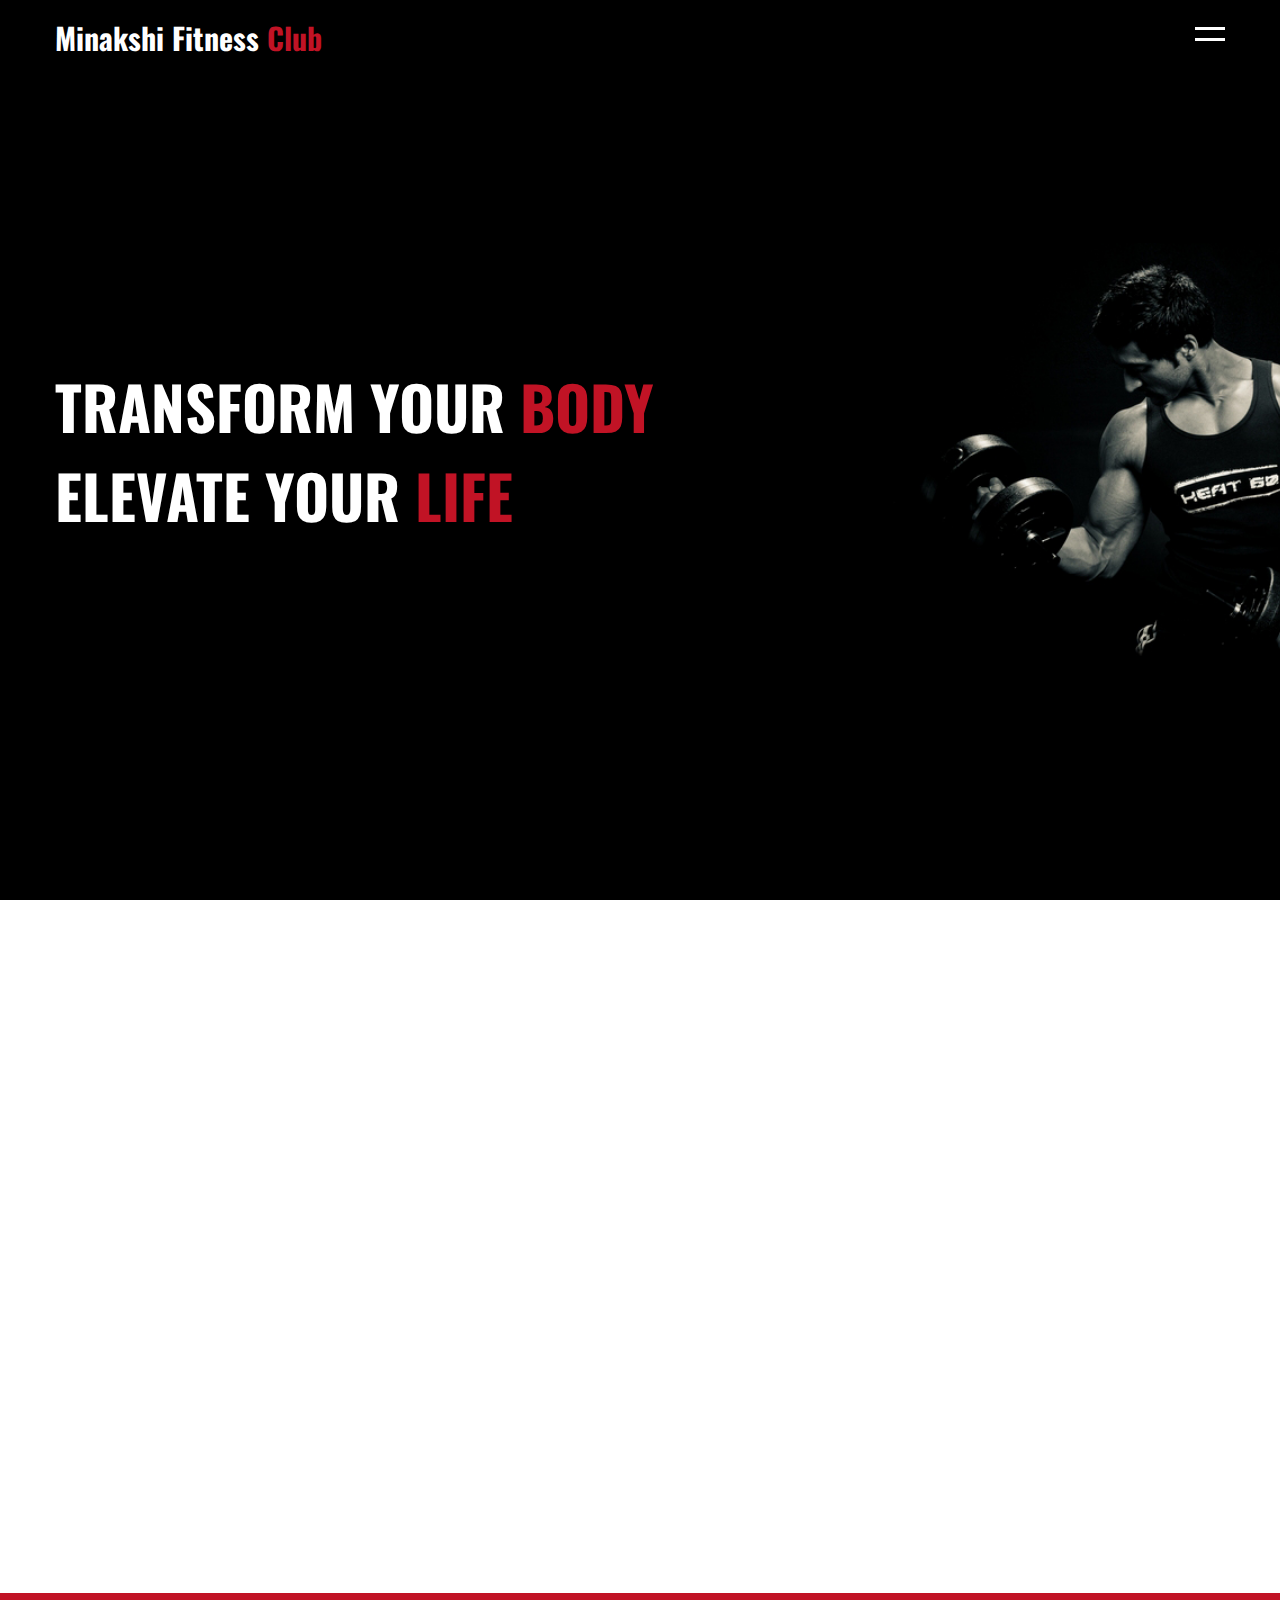
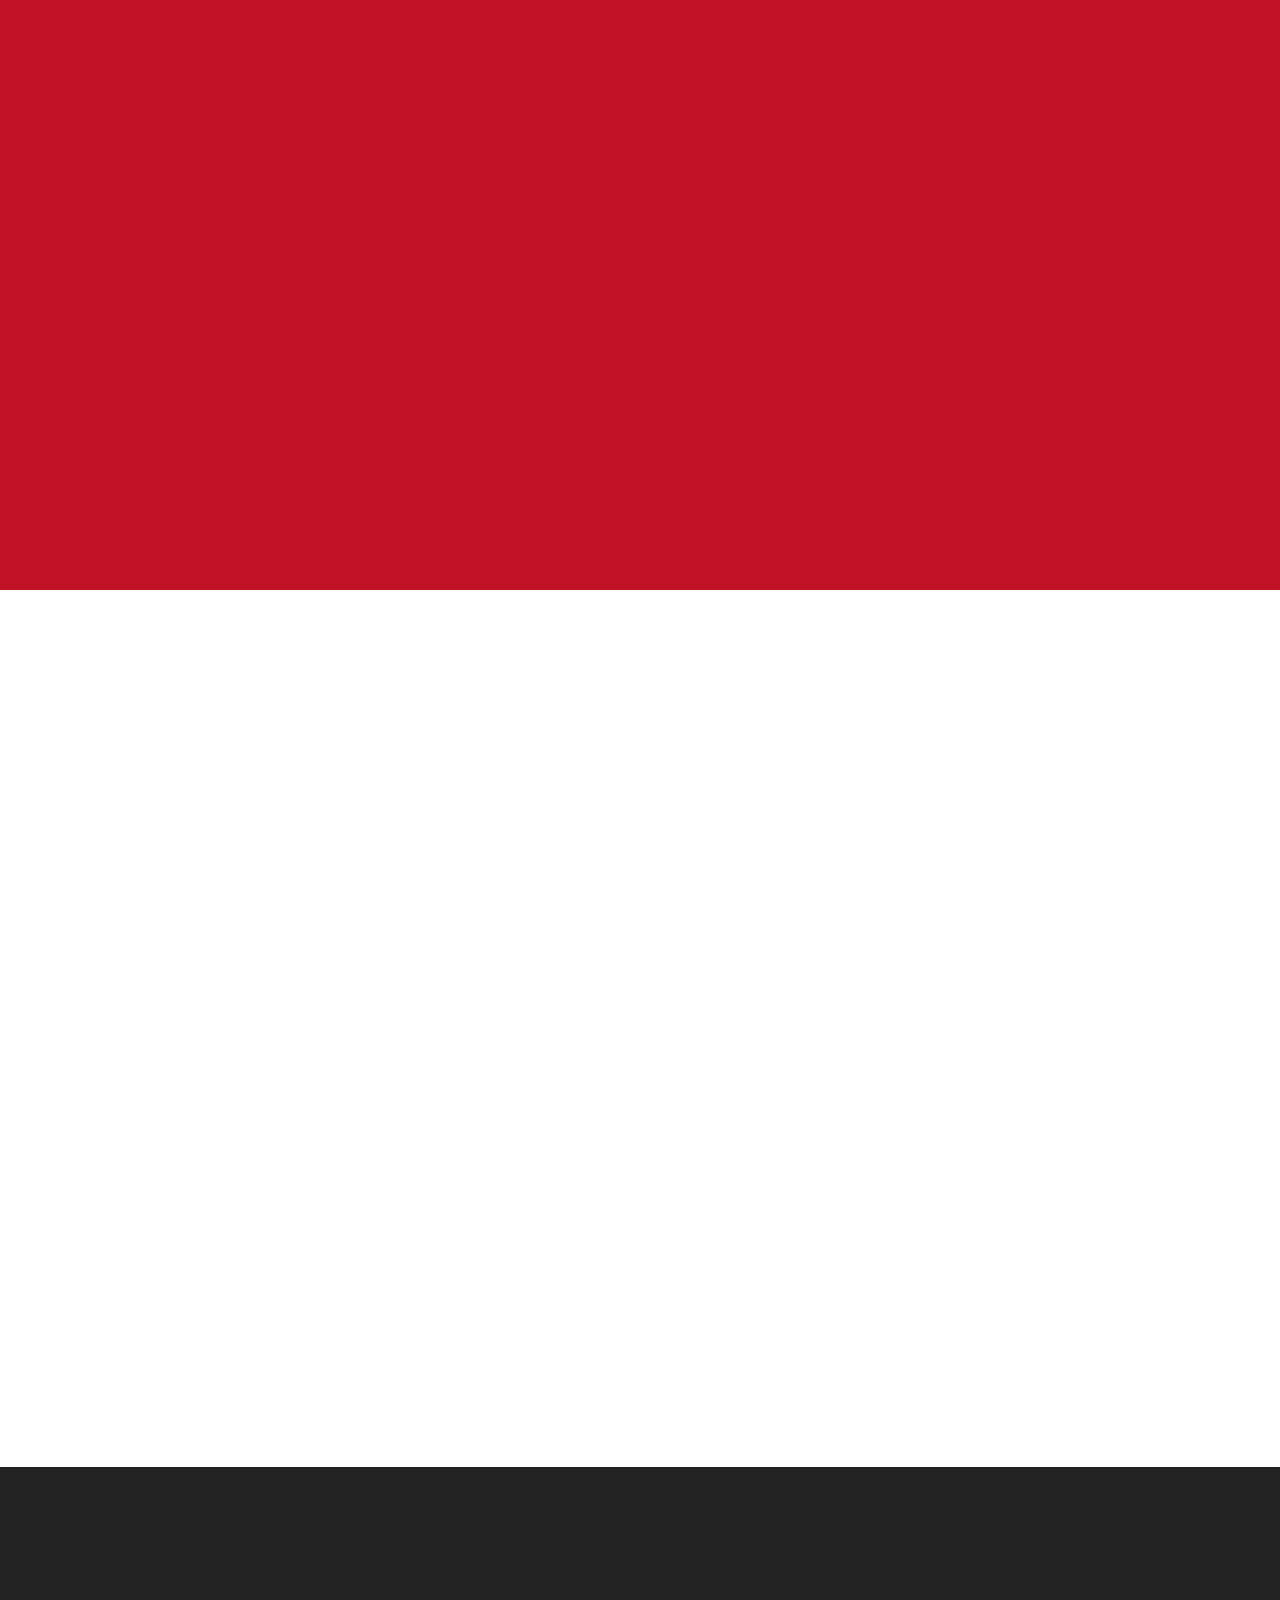
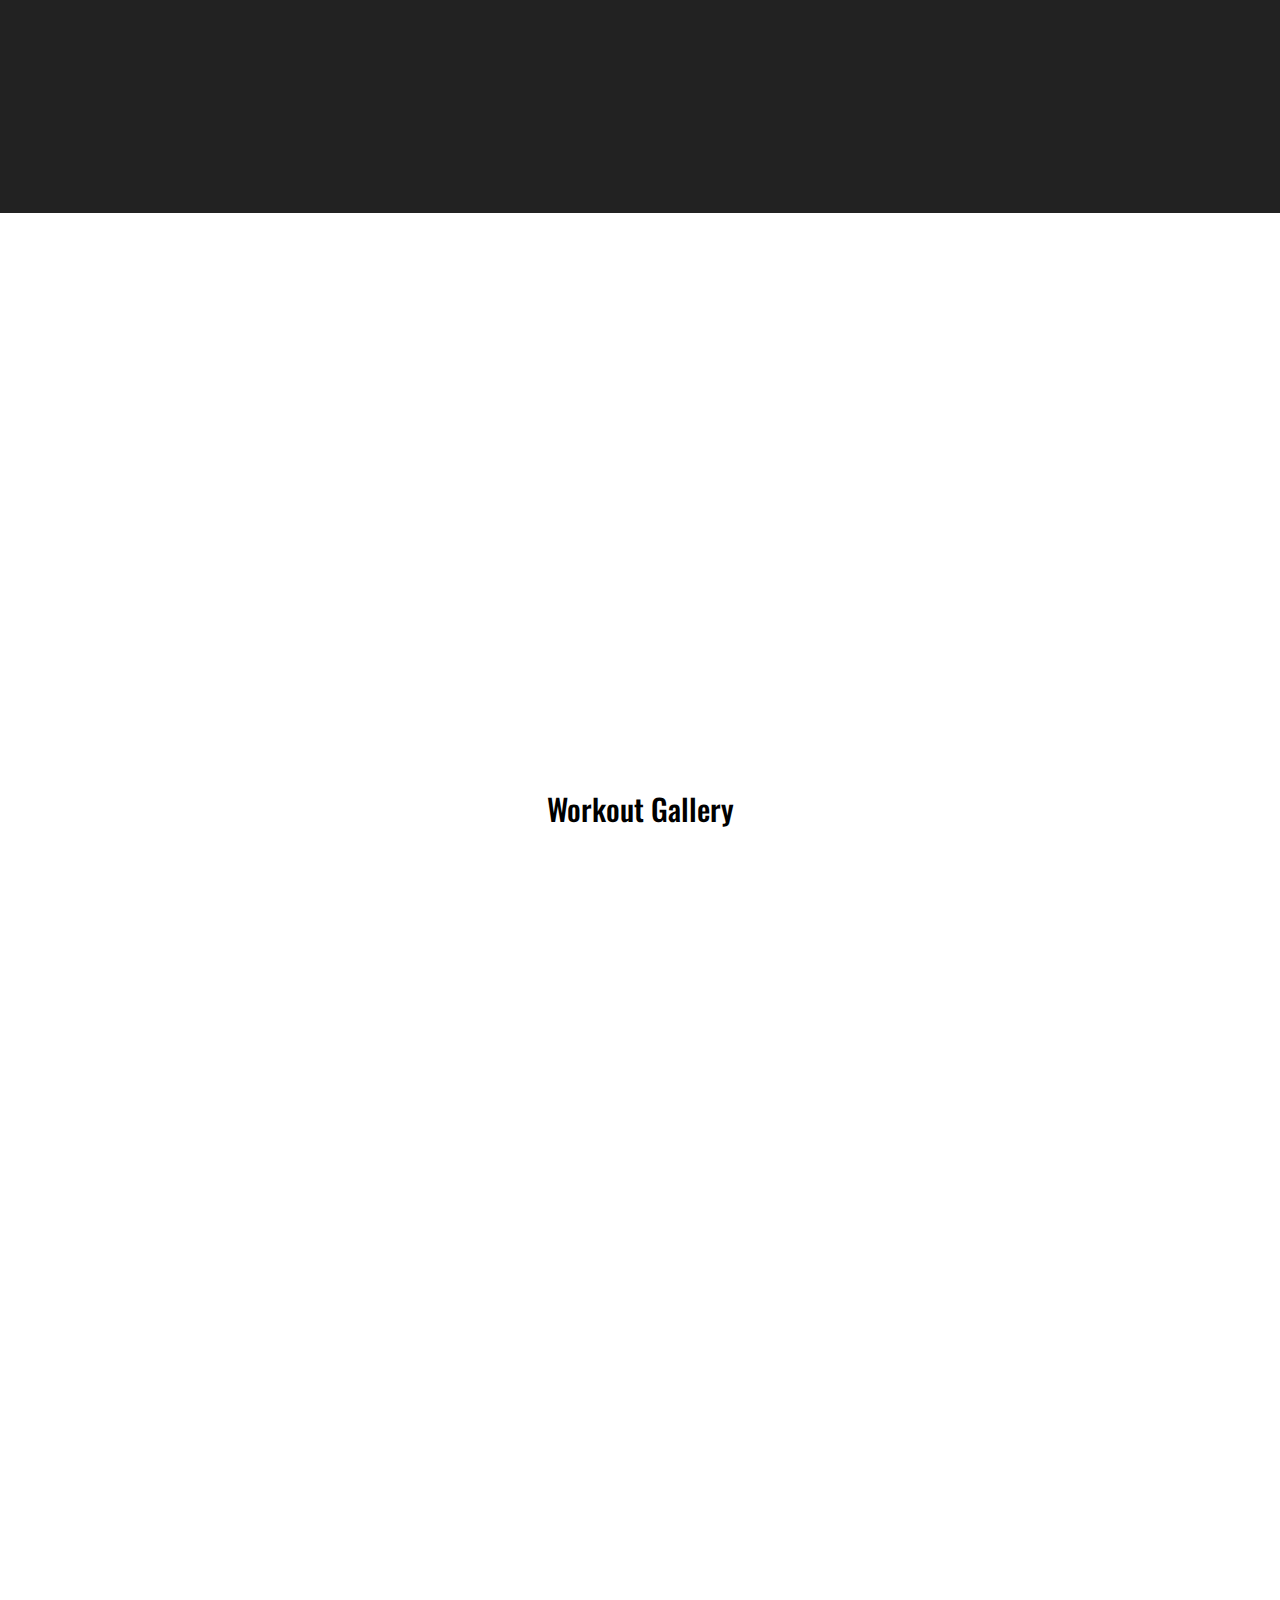
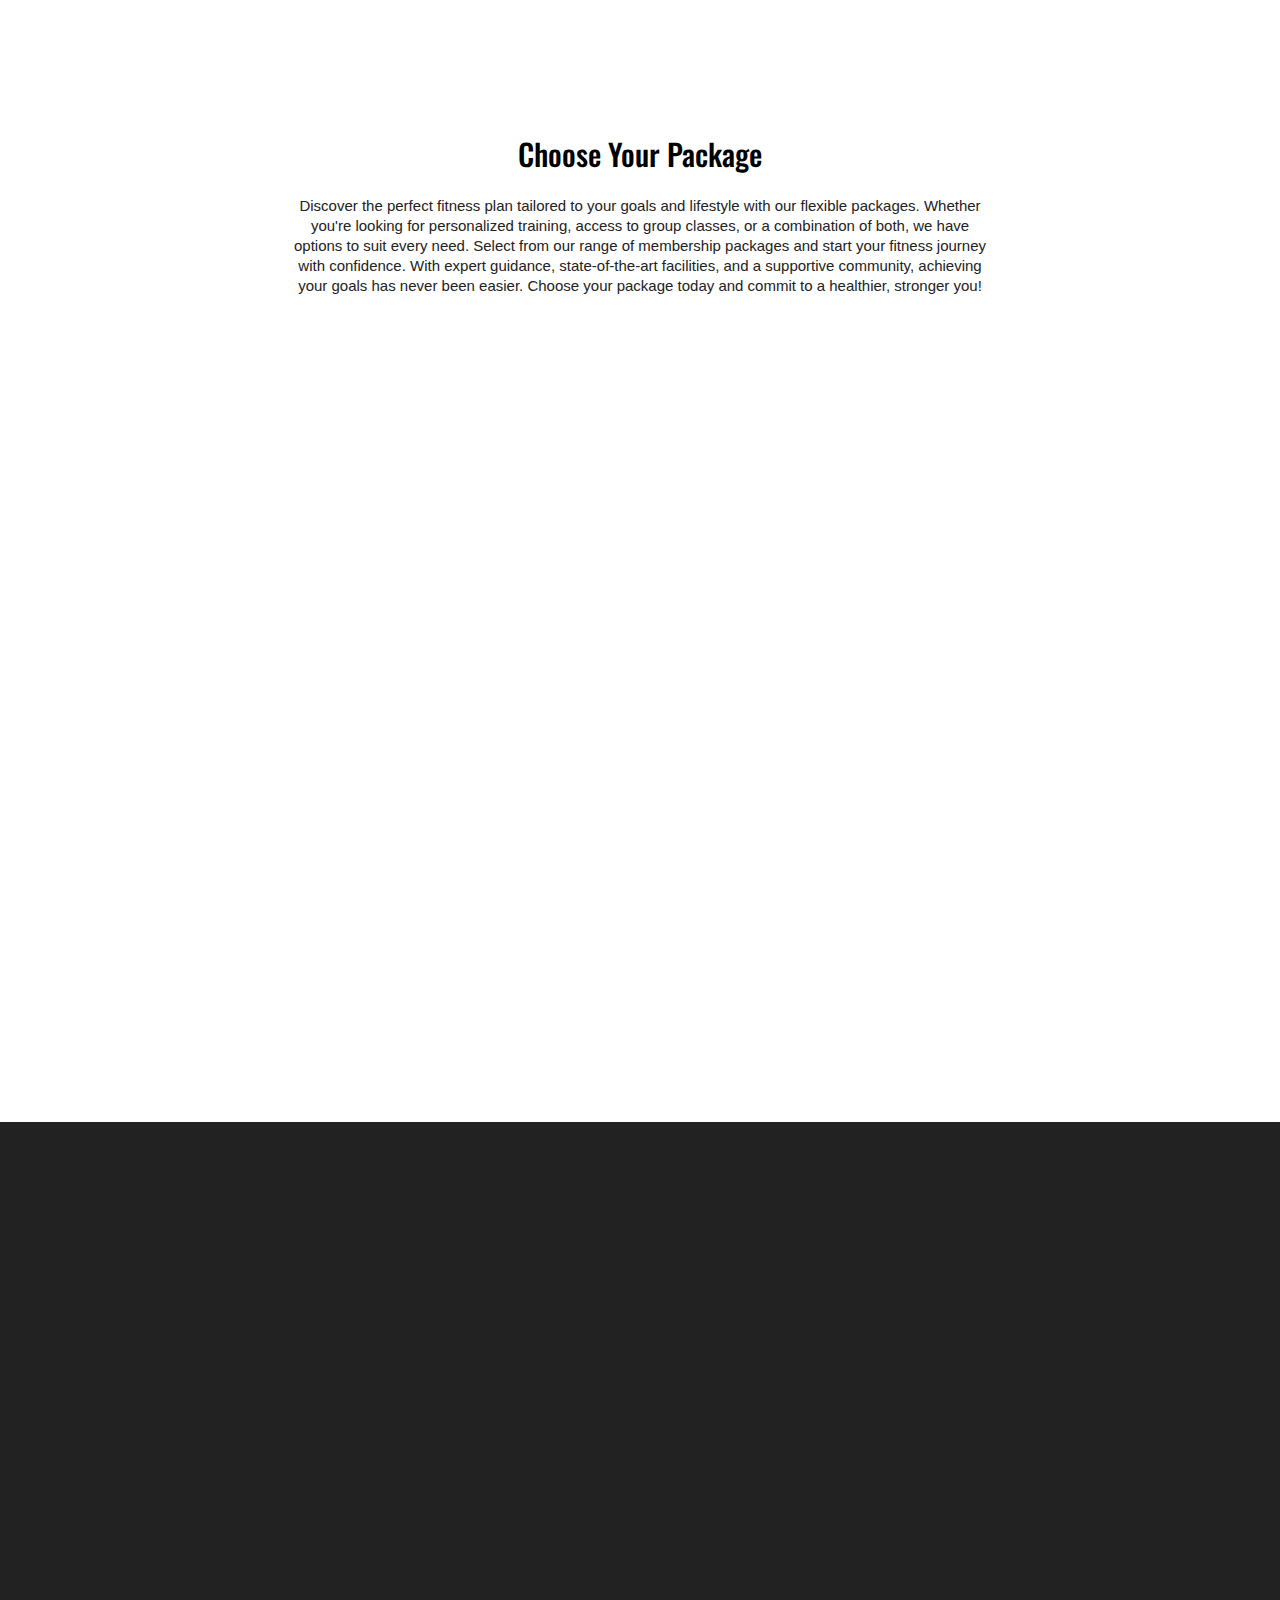
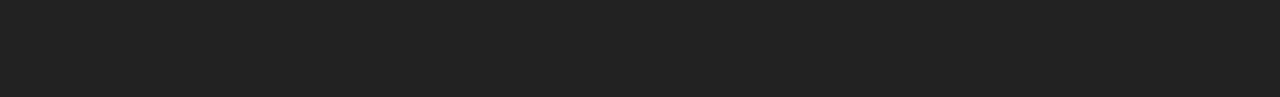
==== index.html @ 17779ed9 "index.html" ====
<!DOCTYPE html>
<html>
<head>
	<title>Minakshi Fitness Club</title>
	<meta name="viewport" content="width=device-width, initial-scale=1">
	<link rel="stylesheet" type="text/css" href="css/style.css">
  	<style>
    	.wow:first-child {
    	  visibility: hidden;
    	}
  	</style>
  
</head>
<body>
 
 <header>
 	 <div class="container">
 	 	<div class="logo">
 	 		 <a href="">Minakshi Fitness <span>Club</span></a>
 	 	</div>
 	 	<a href="javascript:void(0)" class="ham-burger">
 	       <span></span>	
 	       <span></span>
 	 	</a>
 	 	<div class="nav">
 	 		<ul>
 	 			<li><a href="#home">Home</a></li>
 	 			<li><a href="#about">About</a></li>
 	 			<li><a href="#service">Services</a></li>
 	 			<li><a href="#classes">Classes</a></li>
 	 			<li><a href="#schedule">Schedule</a></li>
 	 			<li><a href="#price">Price</a></li>
 	 			<li><a href="#contact">Contact</a></li>
 	 		</ul>
 	 	</div>
 	 </div>
 </header>

  <section class="home wow flash" id="home">
  	 <div class="container">
  	 	  <h1 class="wow slideInLeft" data-wow-delay="1s">Transform Your<span> Body</span></h1>
  	 	  <h1 class="wow slideInRight" data-wow-delay="1s">Elevate Your <span>Life</span></h1>
  	 </div>

  </section>

  <section class="about" id="about">
  	  <div class="container">
  	  	  <div class="content">
  	  	  	   <div class="box wow bounceInUp">
  	  	  	   	   <div class="inner">
  	  	  	   	   	   <div class="img">
  	  	  	   	   	   	  <img src="images/about1.jpg" alt="about" />
  	  	  	   	   	   </div>
                       <div class="text">
                       	   <h4>Free Consultation</h4>
                       	   <p>Kickstart your fitness journey with a free consultation! Our experts are here to help you create a personalized plan to achieve your goals. Book now and take the first step towards a healthier you!</p>
                       </div>
  	  	  	   	   </div>
  	  	  	   </div>
  	  	  	   	<div class="box wow bounceInUp" data-wow-delay="0.2s">
  	  	  	   	   <div class="inner">
  	  	  	   	   	   <div class="img">
  	  	  	   	   	   	  <img src="images/about2.jpg" alt="about" />
  	  	  	   	   	   </div>
                       <div class="text">
                       	   <h4>Best Training</h4>
                       	   <p>Kickstart your fitness journey with a free consultation! Our experts are here to help you create a personalized plan to achieve your goals. Book now and take the first step towards a healthier you!</p>
                       </div>
  	  	  	   	   </div>
  	  	  	   </div>
  	  	  	   <div class="box wow bounceInUp" data-wow-delay="0.4s">
  	  	  	   	   <div class="inner">
  	  	  	   	   	   <div class="img">
  	  	  	   	   	   	  <img src="images/about3.jpg" alt="about" />
  	  	  	   	   	   </div>
                       <div class="text">
                       	   <h4>Build Perfect Body</h4>
                       	   <p>Achieve your dream physique with our expert guidance! Customized workouts and nutrition plans designed to sculpt and tone your body. Start your transformation now and build the perfect body!</p>
                       </div>
  	  	  	   	   </div>
  	  	  	   </div>
  	  	  </div>
  	  </div>
  </section>

 <section class="service" id="service">
 	<div class="container">
 		 <div class="content">
 		 	  <div class="text box wow slideInLeft">
                  <h2>Services</h2>
                  <p>At Minakshi Fitness Club, we offer a range of top-notch fitness services to help you reach your goals. Our certified personal trainers provide customized workout plans, while our dynamic group fitness classes cater to all levels, from HIIT to Cardio. We also offer specialized programs for weight loss, muscle building, and sports conditioning, ensuring you get the targeted support you need</p>
                  <p>In addition to our fitness offerings, we provide personalized nutrition coaching and Competition Training like Powerlifting and Bodybuilding. With state-of-the-art equipment and a supportive community, Minakshi Fitness Club is dedicated to helping you achieve lasting results and maintain a healthy lifestyle. Join us today and transform your fitness journey!</p>
                  <a href="#contact" class="btn">Start Now</a>
 		 	  </div>
 		 	  <div class="accordian box wow slideInRight">
 		 	  	    <div class="accordian-container active">
 		 	  	    	<div class="head">
 		 	  	    		<h4>Cardiovascular Equipment</h4>
 		 	  	    		<span class="fa fa-angle-down"></span>
 		 	  	    	</div>
 		 	  	    	<div class="body">
							<p>Our gym features top-of-the-line cardiovascular equipment to elevate your cardio workouts. Choose from a variety of machines, including treadmills, ellipticals, stationary bikes, and rowing machines, all equipped with the latest technology for an effective and engaging exercise experience. Whether you're looking to burn calories, improve endurance, or boost heart health, our cardio equipment is designed to help you achieve your fitness goals.</p>
 		 	  	    	</div>
 		 	  	    </div>
 		 	  	    <div class="accordian-container">
 		 	  	    	<div class="head">
 		 	  	    		<h4>Strength Training Equipment</h4>
 		 	  	    		<span class="fa fa-angle-up"></span>
 		 	  	    	</div>
 		 	  	    	<div class="body">
							<p>Our gym is equipped with a wide range of strength training equipment to help you build muscle, increase strength, and improve overall fitness. We offer free weights, including dumbbells and barbells, as well as resistance machines and cable systems. Whether you're targeting specific muscle groups or looking for a full-body workout, our high-quality equipment supports all your strength training needs.</p>
 		 	  	    	</div>
 		 	  	    </div>
 		 	  	    <div class="accordian-container">
 		 	  	    	<div class="head">
 		 	  	    		<h4>Personal Training</h4>
 		 	  	    		<span class="fa fa-angle-up"></span>
 		 	  	    	</div>
 		 	  	    	<div class="body">
							<p>Experience personalized fitness with our expert personal trainers. Each session is tailored to your unique goals, whether it's weight loss, muscle gain, or overall wellness. Our trainers provide professional guidance, motivation, and support, ensuring you get the most out of every workout. Achieve your fitness aspirations with a plan designed just for you.</p>
 		 	  	    	</div>
 		 	  	    </div>
 		 	  	    <div class="accordian-container">
 		 	  	    	<div class="head">
 		 	  	    		<h4>Other Services</h4>
 		 	  	    		<span class="fa fa-angle-up"></span>
 		 	  	    	</div>
 		 	  	    	<div class="body">
							<p>In addition to our core offerings, Minakshi Fitness Club provides a range of supplementary services to enhance your fitness journey. From nutrition coaching and wellness workshops to massage therapy and chiropractic care, we offer comprehensive support for your overall well-being. Our goal is to empower you with the tools and resources you need to thrive both inside and outside the gym.</p>
 		 	  	    	</div>
 		 	  	    </div>
 		 	  </div>
 		 </div>
 	</div>
 </section>

<section class="classes" id="classes">
	<div class="container">
		 <div class="content">
		 	  <div class="box img wow slideInLeft">
		 	  	 <img src="images/class2.png" alt="classes" />
		 	  </div>
		 	  <div class="box text wow slideInRight">
		 	  	 <h2>Our Classes</h2>
		 	  	 <p>Join our energizing fitness classes designed to help you reach your goals and have fun doing it! From high-intensity interval training (HIIT) to strength and conditioning, our diverse range of classes caters to all fitness levels and interests. Led by experienced instructors, our classes offer a motivating atmosphere where you can challenge yourself and progress towards your fitness aspirations.</p>
		 	  	<div class="class-items">
		 	  	 <div class="item wow bounceInUp">
                     <div class="item-img">
                     	 <img src="images/class1.jpg" alt="classes" />
                     	 <div class="price">
							₹500
                     	 </div>
                     </div>
                     <div class="item-text">
						<h4>Strength Training</h4>
						<p>Build strength and transform your body with our expert-led strength training classes. Get ready to lift, tone, and sculpt with personalized guidance from our certified trainers.</p>
                     </div>
		 	  	 </div>
		 	  	 <div class="item wow bounceInUp">
                     <div class="item-text">
						<h4>Cardio Sessions</h4>
						<p>Elevate your heart rate and boost your endurance with our dynamic cardio sessions led by knowledgeable instructors</p>
                     </div>
                     <div class="item-img">
                     	 <img src="images/class1.jpg" alt="classes" />
                     	 <div class="price">
							₹500
                     	 </div>
                     </div>
		 	  	 </div>
		 	  	</div>
		 	  </div>
		 </div>
	</div>
</section>

 <section class="start-today">
 	<div class="container">
 		 <div class="content">
 		 	  <div class="box text wow slideInLeft">
 		 	  	 <h2>Start Your Training Today</h2>
 		 	  	 <p>Embark on your fitness journey today and take the first step towards a healthier, stronger you! With personalized training plans, expert guidance, and state-of-the-art equipment, there's no better time to start than now. Join us and unlock your full potential!</p>
 		 	  	 <a href="#contact" class="btn">Start Now</a>
 		 	  </div>
 		 	  <div class="box img wow slideInRight">
 		 	  	 <img src="images/gallery4.jpg" alt="start today" />
 		 	  </div>

 		 </div>
 	</div>
 </section>

  <section class="schedule" id="schedule">
  	 <div class="container">
  	 	  <div class="content">
  	 	  	   <div class="box text wow slideInLeft">
					<h2>Community Classes Schedule</h2>
					<p>Join us for invigorating workouts throughout the week!</p>

		 			<p>Cardio Sessions:</p>
		 			<p>Tuesdays and Fridays at 7:00 am - Elevate your heart rate and boost your endurance with our dynamic cardio sessions.
						
		 			<br><br>Strength Training Sessions:
		 			<br>Mondays, Wednesdays, Thursdays, and Saturdays at 7:00 am - Build strength and transform your body with our expert-led strength training classes.
		 
		 			<br><br>Set your alarm and start your mornings strong with our energizing classes!

					<br><br>And Get your free PDF by clicking Here!!
					<button class="button-33" role="button"><a href="https://drive.google.com/file/d/1liTFRqj-sHRqVCz6_MBk8CxelbLGFW8u">PDF</a></button>
					</p>
  	 	  	   </div>
  	 	  	   <div class="box timing wow slideInRight">
				<table class="table">
					 <tbody>
						 <tr>
							 <td class="day">Monday</td>
							 <td><strong>7:00 AM</strong></td>
							 <td>Chest & <br/> Back</td>
							 <td><a href="https://youtu.be/9zZB3cJnPyQ?si=WMSjp5YHrqHn36RD&t=28">Start Now</a></td>
						 </tr>
						 <tr>
							 <td class="day">Tuesday</td>
							 <td><strong>7:00 AM</strong></td>
							 <td>ABS <br/> Cardio</td>
							 <td><a href="https://youtu.be/aFtdWn_ZC-Y?si=J8IoS00PLa8CwI8N&t=30">Start Now</a></td>
						 </tr>
						 <tr>
							 <td class="day">Wednesday</td>
							 <td><strong>7:00 AM</strong></td>
							 <td>Biceps & <br/> Triceps</td>
							 <td><a href="https://youtu.be/xgStSYkW5Z8?si=MtfipI4Dk1dBMpqo&t=28">Start Now</a></td>
						 </tr>
						 <tr>
							 <td class="day">Thursday</td>
							 <td><strong>7:00 AM</strong></td>
							 <td>Shoulders &  <br/> Traps</td>
							 <td><a href="https://youtu.be/4WIPOdjO9-4?si=GkOg1VT64GzQS2q4">Start Now</a></td>
						 </tr>
						 <tr>
							 <td class="day">Friday</td>
							 <td><strong>7:00 AM</strong></td>
							 <td>ABS <br/> Cardio </td>
							 <td><a href="https://youtu.be/aFtdWn_ZC-Y?si=J8IoS00PLa8CwI8N&t=30">Start Now</a></td>
						 </tr>
						 <tr>
							 <td class="day">Saturday</td>
							 <td><strong>7:00 AM</strong></td>
							 <td>Legs [Quads,Hams & <br/> Calves] </td>
							 <td><a href="https://youtu.be/QuWdLXwMTio?si=Khl2fno72t2w67LJ&t=28">Start Now</a></td>
						 </tr>
					 </tbody>
				</table>
				 </div>
		  </div>
	</div>
</section>

  <section class="gallery" id="gallery">
  	 <h2>Workout Gallery</h2>
  	<div class="content">
  		 <div class="box wow slideInLeft">
  		 	 <img src="images/gallery1.jpg" alt="gallery" />
  		 </div>
  		 <div class="box wow slideInRight">
  		 	 <img src="images/gallery2.jpg" alt="gallery" />
  		 </div>
  		 <div class="box wow slideInLeft">
  		 	 <img src="images/gallery3.jpg" alt="gallery" />
  		 </div>
  		 <div class="box wow slideInRight">
  		 	 <img src="images/gallery4.jpg" alt="gallery" />
  		 </div>
  	</div>
  </section>

 <section class="price-package" id="price">
	<div class="container">
		  <h2>Choose Your Package</h2>
		  <p class="title-p">Discover the perfect fitness plan tailored to your goals and lifestyle with our flexible packages. Whether you're looking for personalized training, access to group classes, or a combination of both, we have options to suit every need. Select from our range of membership packages and start your fitness journey with confidence. With expert guidance, state-of-the-art facilities, and a supportive community, achieving your goals has never been easier. Choose your package today and commit to a healthier, stronger you!</p>
		  <div class="content">
				<div class="box wow bounceInUp">
					  <div class="inner">
							 <div class="price-tag">
								 ₹700/Month
							 </div>
							 <div class="img">
								  <img src="images/price1.jpg" alt="price" />
							 </div>
							 <div class="text">
								   <h3>Gym Access</h3>
								   <p>Get Free WiFi✅</p>
								   <p>Month to Month✅</p>
								   <p>No Time Restrictions✅</p>
								   <p>Gym and Cardio✅</p>
					   			   <p>Workout and Diet Planner❌</p>
								   <p>Service Locker Rooms❌</p>
								   <p>Selective Single Training❌</p>
								   <a href="#contact" class="btn">Join Now</a>
							 </div>
					  </div>
				</div>
				<div class="box wow bounceInUp" data-wow-delay="0.2s">
					  <div class="inner">
							 <div class="price-tag">
					 			₹1500/Month
							 </div>
							 <div class="img">
								  <img src="images/price2.jpeg" alt="price" />
							 </div>
							 <div class="text">
								   <h3>Personal Training [PT]</h3>
								   <p>Get Free WiFi✅</p>
								   <p>Month to Month✅</p>
								   <p>No Time Restrictions✅</p>
								   <p>Gym and Cardio✅</p>
					   			   <p>Workout and Diet Planner✅</p>
								   <p>Service Locker Rooms✅</p>
					   			   <p>Selective Single Training❌</p>
								   <a href="#contact" class="btn">Join Now</a>
							 </div>
					  </div>
				</div>
				<div class="box wow bounceInUp" data-wow-delay="0.4s">
					  <div class="inner">
							 <div class="price-tag">
					 			₹3000/Month
							 </div>
							 <div class="img">
								  <img src="images/price3.jpg" alt="price" />
							 </div>
							 <div class="text">
								   <h3>Competition Training</h3>
								   <p>Get Free WiFi✅</p>
								   <p>Month to Month✅</p>
								   <p>No Time Restrictions✅</p>
								   <p>Gym and Cardio✅</p>
					   			   <p>Workout and Diet Planner✅</p>
								   <p>Service Locker Rooms✅</p>
					   			   <p>Selective Single Training✅</p>
								   <a href="#contact" class="btn">Join Now</a>
							 </div>
					  </div>
				</div>
		  </div>
	</div>
</section>

<section class="contact" id="contact">
  <div class="container">
	 <div class="content">
		 <div class="box form wow slideInLeft">
			<form action="https://formspree.io/f/mpzvnvjo" method="POST">
			   <input type="text" name = "Name : "placeholder="Enter Name">
			   <input type="tel" id="phone" placeholder="Phone Number" required pattern="[0-9]{10}" name="Phone No :"/>
			   <input type="text" list="browsers" name="Program :" id="browser" placeholder="Program">
					<datalist id="browsers" style="font-size:20pt;">
					<option value="Gym Access">
					<option value="Personal Training [PT]">
					<option value="Competition Training">
					<option value="Strength Training">
					<option value="Cardio Sessions"></option>
					</datalist>
			   <textarea placeholder="Enter Message" name = "Message : "></textarea>
			   <button type="submit">Send Message</button>
			</form>
		 </div>
		 <div class="box text wow slideInRight">
			  <h2>Get Connected with Gym</h2>
			   <p class="title-p">Come and Experiance the Best and Gym Experiance ever</p>
			   <div class="info">
				   <ul>
					   <li><span class="fa fa-map-marker"></span> Orai ,Road Near Naher Bypass, Rath </li>
					   <li><span class="fa fa-phone"></span> +91 6306019048</li>
					   <li><span class="fa fa-envelope"></span> umarroyal.rath@gmail.com</li>
				   </ul>
			   </div>
			   <div class="social">
					<a href=""><span class="fa fa-facebook"></span></a>
					<a href=""><span class="fa fa-instagram"></span></a>
			   </div>

			   <div class="copy">
				   PowerBy &copy; Umar Khan
			   </div>
		 </div>
	 </div>
  </div>
</section>

 <script src="https://ajax.googleapis.com/ajax/libs/jquery/3.4.1/jquery.min.js"></script>
<script>
	$(document).ready(function(){

      $(".ham-burger, .nav ul li a").click(function(){
       
        $(".nav").toggleClass("open")

        $(".ham-burger").toggleClass("active");
      })      
      $(".accordian-container").click(function(){
      	$(".accordian-container").children(".body").slideUp();
      	$(".accordian-container").removeClass("active")
      	$(".accordian-container").children(".head").children("span").removeClass("fa-angle-down").addClass("fa-angle-up")
      	$(this).children(".body").slideDown();
      	$(this).addClass("active")
      	$(this).children(".head").children("span").removeClass("fa-angle-up").addClass("fa-angle-down")
      })

       $(".nav ul li a, .go-down").click(function(event){
         if(this.hash !== ""){

              event.preventDefault();

              var hash=this.hash; 

              $('html,body').animate({
                scrollTop:$(hash).offset().top
              },800 , function(){
                 window.location.hash=hash;
              });

              $(".nav ul li a").removeClass("active")
              $(this).addClass("active")
         }
      })
})

</script>
<script src="js/wow.min.js"></script>
<script>
    wow = new WOW(
      {
        animateClass: 'animated',
        offset:       0,
      }
    );
    wow.init();
  </script>
</body>
</html>
---- css/style.css ----
@import url('https://fonts.googleapis.com/css?family=Oswald:300,400,500,600,700&display=swap');
@import url('https://stackpath.bootstrapcdn.com/font-awesome/4.7.0/css/font-awesome.min.css');
@import url('https://fonts.googleapis.com/css?family=Open+Sans&display=swap');

body{
	margin:0;
	padding:0;
	overflow-x: hidden;
}

*{
	box-sizing: border-box;
	margin:0;
	padding:0;
	font-family: 'Oswald', sans-serif;
}

/*Header*/

header{
	position:fixed;
	left: 0px;
	top:0px;
	width: 100%;
	z-index: 10;
	background-color: #000000;
	padding:15px 15px;
}
header .container{
	-webkit-display: flex;
	display: flex;
	justify-content: space-between;
	align-items: center;
}

header .logo a{
	font-size: 30px;
	text-decoration: none;
	color:#ffffff;
	font-weight: 700;
}
header .logo a span{
	color:#c11325;
}
header .nav{
	position: fixed;
	background-color: #c11325;
	width: 280px;
	top:0;
	right:0;
	height: 100%;
	z-index: 99;
	padding:100px 0px 15px; 
	-webkit-transform: translateX(100%);
	transform: translateX(100%);
	-webkit-transition: transform .5s ease;
    transition: transform .5s ease;
}
header .nav.open{
	-webkit-transform: translateX(0);
	transform: translateX(0);
}
header .nav ul{
	list-style: none;
	margin:0;
	padding:0px;
}
header .nav ul li{
display: block;
}
header .nav ul li a{
	text-decoration: none;
	font-size: 30px;
	font-weight: 400;
    color:#ffffff;
    display: block;
    position: relative;
    padding:10px 30px;
}
header .nav ul li a.active::before{
	content: '';
	position: absolute;
	left:0px;
	top:0px;
	height: 100%;
	width:100%;
	background-color:#000000;
	opacity:.2;
	-webkit-transition: width .5s ease;
	transition: width .5s ease;
	z-index: -1;
}
header .nav ul li a::before{
	content: '';
	position: absolute;
	left:0px;
	top:0px;
	height: 100%;
	width:0px;
	background-color:#000000;
	opacity:.2;
	-webkit-transition: width .5s ease;
	transition: width .5s ease;
	z-index: -1;
}
header .nav ul li a:hover::before{
	width: 100%;
}
header .ham-burger{
	display: inline-block;
	position: relative;
	z-index: 100;
}
header .ham-burger span{
	height: 3px;
	margin-bottom:8px;
	display: block;
	background-color:#ffffff;
	width:30px;
	-webkit-transition: transform .5s ease;
	transition: transform .5s ease;
}
header .ham-burger span:nth-child(1){
	transform-origin: left top;
}
header .ham-burger span:nth-child(2){
	transform-origin: left bottom;
}

header .ham-burger.active span:nth-child(1){
	-webkit-transform: rotate(45deg) translateY(-6px);
	transform: rotate(45deg) translateY(-6px);
}
header .ham-burger.active span:nth-child(2){
	-webkit-transform: rotate(-45deg) translateY(6px);
	transform: rotate(-45deg) translateY(6px)
}

.container{
	max-width: 1170px;
	margin: auto;
}

/*Home section*/
.home{
	height: 100vh;
	background-image: url('../images/home.jpg');
	background-size: cover;
	padding:15px;
	-webkit-display: flex;
	display: flex;
	position: relative;
}
.home .go-down{
  position: absolute;
  bottom: 50px;
  width: 26px;
  height:40px;
  border:1px solid #ffffff;
  display: block;
  border-radius:4px;
  text-align: center;
  left:50%;
  margin-left: -13px;
}
.home .go-down .fa{
	color:#ffffff;
	-webkit-animation: goDown 1s ease infinite;
	animation: goDown 1s ease infinite;
}
@-webkit-keyframes goDown{
	0%{transform: translateY(0);opacity:.5}
	100%{transform: translateY(10px);}
}
@keyframes goDown{
	0%{transform: translateY(0);opacity:.5}
	100%{transform: translateY(10px);}
}
.home .container{
  -webkit-display: flex;
  display: flex;
  flex-direction: column;
  flex-grow: 1;
}

.home h1{
	color:#ffffff;
	font-size: 60px;
	font-weight: 700;
	text-transform: uppercase;
	margin:0;
}

.home h1 span{
	color:#c11325;;
}


/*About section*/

.about{
	padding:80px 0px;
	background-color:#ffffff;
}

.about .content{ 
 -webkit-display: flex;
 display: flex;
}
.about .content .box{
	flex:0 0 33.33%;
	max-width: 33.33%;
	padding:15px;
}
.about .content .box .inner{
	background-color:#222222;
}
.about .content .box:nth-child(2) .inner{
	background-color: #c11325;
}
.about .content .box .inner .img img{
	width: 100%;
}
.about .content .box .inner .text{
	padding:30px;
}

.about .content .box .inner .text h4{
  font-size: 20px;
  margin:0;
  padding: 0px 0px 15px;
  font-weight: 500;
  color:#ffffff;
 text-transform: capitalize;
  text-align: center;
}
.about .content .box .inner .text p{
	font-size: 15px;
	line-height:20px;
	color:#ffffff;
	text-align: center;
	margin:0;
	font-family: 'Open Sans', sans-serif;
}


/*Service Section*/
.service{
	padding:80px 0px;
	background-color: #c11325;
}

.service .content{
	-webkit-display:flex;
	display:flex;
}

.service .content .box{
	flex:0 0 50%;
	max-width: 50%;
	padding:15px;
}

.service .content .text h2{
	font-size: 30px;
	font-weight: 500;
	color:#ffffff;
	padding:0px 0px 20px;
}

.service .content .text p{
    font-size: 15px;
	line-height:20px;
	color:#ffffff;
	margin:0;
	padding:0px 0px 20px;
	font-family: 'Open Sans', sans-serif;
}

.service .content .text .btn{
	padding:8px 30px;
	background-color: #222222;
	color:#ffffff;
	text-decoration: none;
	display: inline-block;
	border:1px solid transparent;
	cursor: pointer;
	-webkit-transition: all .5s ease;
	transition: all .5s ease;
}

.service .content .text .btn:hover{
	border:1px solid #ffffff;
	color:#ffffff;
	background-color: transparent;
}
.service .content .accordian-container{
	margin-bottom: 5px;
}
.service .content .accordian-container .head{
	background-color:rgba(0,0,0,0.2);
	position: relative;
	padding:12px 15px;
	cursor: pointer;
}
.service .content .accordian-container .head .fa{
	position: absolute;
	right: 10px;
	top:13px;
	color:#ffffff;
	height:30px;
	width: 30px;
	text-align: center;
	line-height: 30px;
	color:#ffffff;
	border-radius: 50%;
}
.service .content .accordian-container .head h4{
  font-size: 20px;
  margin:0;
  padding:0;
  font-weight: 500;
  color: #ffffff;
  text-transform: capitalize;
}
.service .content .accordian-container.active .head{
  background-color: #222222;	
}
.service .content .accordian-container .body{
	display: none;
	padding:15px;
	background-color: #222222;
	border-top:1px solid #333333;
}

.service .content .accordian-container:nth-child(1) .body{
	display: block;
}
.service .content .accordian-container .body p{
    font-size: 15px;
	line-height:20px;
	color:#ffffff;
	margin:0;
	padding:0;
	font-family: 'Open Sans', sans-serif;	
}


/*Classes Section*/

.classes{
	padding:80px 0px 50px;
	background-color: #ffffff;
}

.classes .content{
	-webkit-display: flex;
	display: flex;
}

.classes .content .box{
	padding:15px;
	flex:0 0 50%;
	max-width: 50%;
}

.classes .content .img img{
	width: 100%;
	-webkit-transform: rotateY(180deg);
	transform: rotateY(180deg);
}

.classes .content .text h2{
    font-size: 30px;
    font-weight: 500;
    color: #000000;
    padding: 0px 0px 20px;
}

.classes .content .text p{
	font-size: 15px;
    line-height: 20px;
    color: #000000;
    margin: 0;
    padding: 0px 0px 30px;
    font-family: 'Open Sans', sans-serif;
}


.classes .content .class-items .item{
	margin-bottom: 30px;
	display: flex;
}
.classes .content .class-items .item:nth-child(1){
 background-color: #222222;
}
.classes .content .class-items .item:nth-child(2){
 background-color: #c11325;
}
.classes .content .class-items .item .item-text{
	padding: 15px;
	display: flex;
	flex-direction: column;
	justify-content: center;
}
.classes .content .class-items .item .item-text,
.classes .content .class-items .item .item-img{
	flex:0 0 50%;
	max-width: 50%;
	position: relative;
}

.classes .content .class-items .item .item-img img{
 width: 100%;
 display: block;
}
.classes .content .class-items .item .item-img .price{
	position: absolute;
	height: 50px;
	width: 60px;
	font-size:20px;
	font-weight: 500; 
	color:#ffffff;
	text-align: center;
	line-height: 50px;
}
.classes .content .class-items .item:nth-child(1) .item-img .price{
 background-color: #c11325;
 left:0;
 top:0;
}
.classes .content .class-items .item:nth-child(2) .item-img .price{
 background-color: #222222;
 right:0;
 top:0;
}
.classes .content .class-items .item .item-text h4{
	font-size: 20px;
    margin: 0;
    padding: 0px 0px 15px;
    font-weight: 500;
    color: #ffffff;
    text-transform: capitalize;
    text-align: left;
}

.classes .content .class-items .item .item-text p{
	font-size: 15px;
    line-height: 20px;
    color: #ffffff;
    text-align:left;
    margin: 0;
    padding:0 0 20px;
    font-family: 'Open Sans', sans-serif;
}
.classes .content .class-items .item .item-text a{
 font-size: 16px;
 text-decoration: none;
 display: inline-block;
}

.classes .content .class-items .item .item-text a{
	color:#ffffff;
}




/*Start Today Section*/
.start-today{
	background-color: #222222;
}

.start-today .content{
	-webkit-display: flex;
	display: flex;
	align-items: center;
}

.start-today .content .box{
	flex:0 0 50%;
	max-width: 50%;
	padding:0px 15px;
}

.start-today .content .img img{
	width: 100%;
	display: block;
}

.start-today .content .text h2{
	font-size: 30px;
    font-weight: 500;
    color: #ffffff;
    padding: 0px 0px 20px;
}

.start-today .content .text p{
	font-size: 15px;
    line-height: 20px;
    color: #ffffff;
    margin: 0;
    padding: 0px 0px 20px;
    font-family: 'Open Sans', sans-serif;
}

.start-today .content .text .btn{
	padding: 8px 30px;
    background-color: #c11325;
    color: #ffffff;
    text-decoration: none;
    display: inline-block;
    border: 1px solid transparent;
    cursor: pointer;
    -webkit-transition: all .5s ease;
    transition: all .5s ease;
}

.start-today .content .text .btn:hover{
	color:#ffffff;
	border-color: #ffffff;
	background-color: transparent;
}




/*Class Schedule Section*/
.schedule{
	padding:80px 0px;
}

.schedule .content{
	-webkit-display: flex;
	display: flex;
}

.schedule .content .box{
	flex:0 0 50%;
	max-width: 100%;
	padding:15px;
}

.schedule .content .text h2{
   font-size: 30px;
    font-weight: 500;
    color: #000000;
    padding: 0px 0px 20px;
}

.schedule .content .text p{
	font-size: 15px;
    line-height: 20px;
    color: #222222;
    margin: 0;
    padding: 0px 0px 20px;
    font-family: 'Open Sans', sans-serif;
}
.schedule .content .text img{
	width: 100%;
	transform: rotateY(180deg);
}

.schedule .content .timing .table{
	width: 100%;
	border-collapse: collapse;
}

.schedule .content .timing .table td{
	border:1px solid #dfdfdf;
	padding: 8px;
	font-size: 15px;
	text-align: center;
	color:#222222;
}

.schedule .content .timing .table tr:nth-child(even) td.day{
	background-color: #222222;
}
.schedule .content .timing .table tr:nth-child(odd) td.day{
	background-color: #444444;
}
.schedule .content .timing .table tr:nth-child(1) td.day{
	background-color: #c11325;
}
.schedule .content .timing .table tr td.day{
	color:#ffffff;
	border-color:transparent;
}


/*Gallery Section*/

.gallery .content{
	-webkit-display: flex;
	display: flex;
	flex-wrap: wrap;
}

.gallery .content .box{
	flex:0 0 50%;
	max-width: 50%;	
}
.gallery .content .box img{
	display: block;
	width: 100%;
	-webkit-filter: grayscale(100%);
	filter: grayscale(100%);
	-webkit-transition: all .5s ease;
	transition: all .5s ease;
}
.gallery .content .box img:hover{
	-webkit-filter: grayscale(0%);
	filter: grayscale(0%);
}

.gallery h2{
	font-size: 30px;
    font-weight: 500;
    color: #000000;
    padding: 0px 0px 20px;
    text-align: center;
}


/*Price Section*/

.price-package{
	padding: 80px 0px;
	background-color: #ffffff;
}
.price-package h2{
	font-size: 30px;
	font-weight: 500;
	color:#000000;
	padding: 0px 0px 20px;
	text-align: center;
}

.price-package .title-p{
 font-size: 15px;
 line-height: 20px;
 color:#222222;
 margin:0;
 text-align: center;
 padding:0 20% 50px;
 font-family: 'Open-sans', sans-serif;
}

.price-package .content{
	-webkit-display: flex;
	display: flex;
}
.price-package .content .box{
	flex:0 0 33.33%;
	max-width: 33.33%;
	padding: 15px;
}
.price-package .content .box .inner{
	background-color: #f0f0f0;
}
.price-package .content .box .inner .price-tag{
	padding: 15px;
	font-size: 20px;
	background-color: #c11325;
	color:#ffffff;
	text-align: center;
	font-weight: 700;
}
.price-package .content .box .inner .text{
	padding:30px 15px;
	text-align: center;
}
.price-package .content .box .inner .text h3{
	font-size: 24px;
	color:#222222;
	margin:0;
	padding:0px 0px 20px;
	font-weight: 700;
}
.price-package .content .box .inner .text p{
 font-size: 15px;
 line-height: 20px;
 color:#222222;
 margin:0;
 text-align: center;
 padding:0 0 5px;
 font-family: 'Open-sans', sans-serif;	
}
.price-package .content .box .inner .text .btn{
    padding: 8px 30px;
    background-color: #c11325;
    color: #ffffff;
    text-decoration: none;
    display: inline-block;
    border: 1px solid transparent;
    cursor: pointer;
    -webkit-transition: all .5s ease;
    transition: all .5s ease;
    margin-top: 10px;
}
.price-package .content .box .inner .text .btn:hover{
	border-color:#222222;
	color:#222222;
	background-color: transparent;
}
.price-package .content .box .inner .img img{
	width: 100%;
}



/*Contact Section*/

.contact{
	padding:80px 0px;
	background-color: #222222;
}

.contact .content{
	-webkit-display: flex;
	display: flex;
}

.contact .content .box{
	flex:0 0 50%;
	max-width: 50%;
	padding: 15px;
}

.contact .content .form input,
.contact .content .form textarea{
 height: 45px;
 width: 100%;
 padding:6px 12px;
 margin-bottom: 25px;
 background-color: transparent;
 border:1px solid #ffffff;
 font-family: 'Open-sans',sans-serif;
 color:#ffffff;
}
.contact .content .form input:focus,
.contact .content .form textarea:focus{
 outline: none;
}
.contact .content .form input::placeholder,
.contact .content .form textarea::placeholder{
	color:#ffffff;
}
.contact .content .form textarea{
	height: 100px;
}

.contact .content .form button{
	border:none;
	outline: none;
	box-shadow: none;
	height: 45px;
	padding:0px 50px;
	border:1px solid transparent;
	background-color: #c11325;
	color:#ffffff;
	font-size: 15px;
	transition: all .5s ease;
	cursor: pointer;
}
.contact .content .form button:hover{
	background-color:transparent;
	color:#ffffff; 
    border-color:#ffffff;
}

.contact .content .text h2{
	font-size: 30px;
    font-weight: 500;
    color: #c11325;
    padding: 0px 0px 20px;
}
.contact .content .text p{
    font-size: 15px;
    line-height: 20px;
    color: #ffffff;
    margin: 0;
    padding: 0px 0px 30px;
    font-family: 'Open-sans', sans-serif;
}

.contact .content .text .info ul{
	list-style: none;
	padding:0;
	margin:0;
}

.contact .content .text .info li{
	display: block;
	margin-bottom: 15px;
	color:#ffffff;
	font-size: 15px;
	letter-spacing: 1px;
	position: relative;
	padding-left: 40px;
	font-family: 'Open-Sans',sans-serif;
}
.contact .content .text .info li span{
	display: inline-block;
	position: absolute;
	left:0px;
	top:0px;
	font-size: 20px;
	color:#c11325;
}
.contact .content .text .social {
	padding-top: 30px;
}
.contact .content .text .social a{
	height: 40px;
	width: 40px;
	line-height: 40px;
	text-align: center;
	background-color: #c11325;
    text-decoration: none;	
    display: inline-block;
    margin-right: 10px;
    transition: all .5s ease;
    border:1px solid transparent;
} 

.contact .content .text .social a:hover{
	background-color: transparent;
    border-color: #ffffff;
}

.contact .content .text .social a span{
	color:#ffffff;
	font-size: 20px;
}

.contact .content .text .copy{
	border-top:1px solid #333333;
	margin-top: 30px;
	padding-top: 20px;
	color:#c5c5c5;
	font-size: 15px;
}




/*Responsive*/

/*if screen width is less than or equal to 991px then*/
@media(max-width: 991px){
   .home{
   	background-position: center;
   }
  .classes .content{
  	flex-wrap: wrap;
  }
 .classes .content .box {
    flex: 0 0 100%;
    max-width: 100%;
}
.classes .content .img{
	display: none;
}
.start-today .content .box{
	padding:15px;
}
}

/*if screen width is less than or equal to 767px then*/
@media(max-width: 767px){
  .home h1{
      font-size: 40px;
  }
  .about .content{
  	 flex-wrap: wrap;
  }
  .about .content .box {
    flex: 0 0 100%;
    max-width: 100%;
}
.service .content{
	flex-wrap: wrap;
}
.service .content .box {
    flex: 0 0 100%;
    max-width: 100%;
}
.classes .content .class-items .item{
	flex-wrap: wrap;
}
.classes .content .class-items .item .item-text, 
.classes .content .class-items .item .item-img {
    flex: 0 0 100%;
    max-width: 100%;
}
.schedule .content{
	flex-wrap: wrap;
}
.schedule .content .box{
flex: 0 0 100%;
    max-width: 100%;	
}
.start-today .content{
	flex-wrap: wrap;
}
.start-today .content .box {
    flex: 0 0 100%;
    max-width: 100%;
  }
 .gallery .content{
  flex-wrap: wrap;
 }
.gallery .content .box {
    flex: 0 0 100%;
    max-width: 100%;
}
.price-package .content{
	flex-wrap: wrap;
}
.price-package .content .box {
    flex: 0 0 100%;
    max-width: 100%;
}
.contact .content{
	flex-wrap: wrap;
}
.contact .content .box {
    flex: 0 0 100%;
    max-width: 100%;
}
}

/*if screen width is less than or equal to 550px then*/
@media(max-width: 550px){
  .home h1{
      font-size: 30px;
  }
}

  
  .button-33 {
	background-color: #adb2af;
	border-radius: 100px;
	box-shadow: rgba(139, 187, 44, 0.2) 0 -25px 18px -14px inset,rgba(44, 187, 99, .15) 0 1px 2px,rgba(44, 187, 99, .15) 0 2px 4px,rgba(44, 187, 99, .15) 0 4px 8px,rgba(44, 187, 99, .15) 0 8px 16px,rgba(44, 187, 99, .15) 0 16px 32px;
	color: rgb(160, 168, 160);
	cursor: pointer;
	display: inline-block;
	font-family: CerebriSans-Regular,-apple-system,system-ui,Roboto,sans-serif;
	padding: 7px 20px;
	text-align: center;
	text-decoration: none;
	transition: all 250ms;
	border: 0;
	font-size: 16px;
	user-select: none;
	-webkit-user-select: none;
	touch-action: manipulation;
  }
  
  .button-33:hover {
	box-shadow: rgba(190, 62, 48, 0.35) 0 -25px 18px -14px inset,rgba(216, 81, 71, 0.25) 0 1px 2px,rgba(230, 40, 40, 0.25) 0 2px 4px,rgba(227, 29, 29, 0.25) 0 4px 8px,rgba(228, 41, 41, 0.25) 0 8px 16px,rgba(231, 31, 31, 0.25) 0 16px 32px;
	transform: scale(1.05) rotate(-1deg);
  }
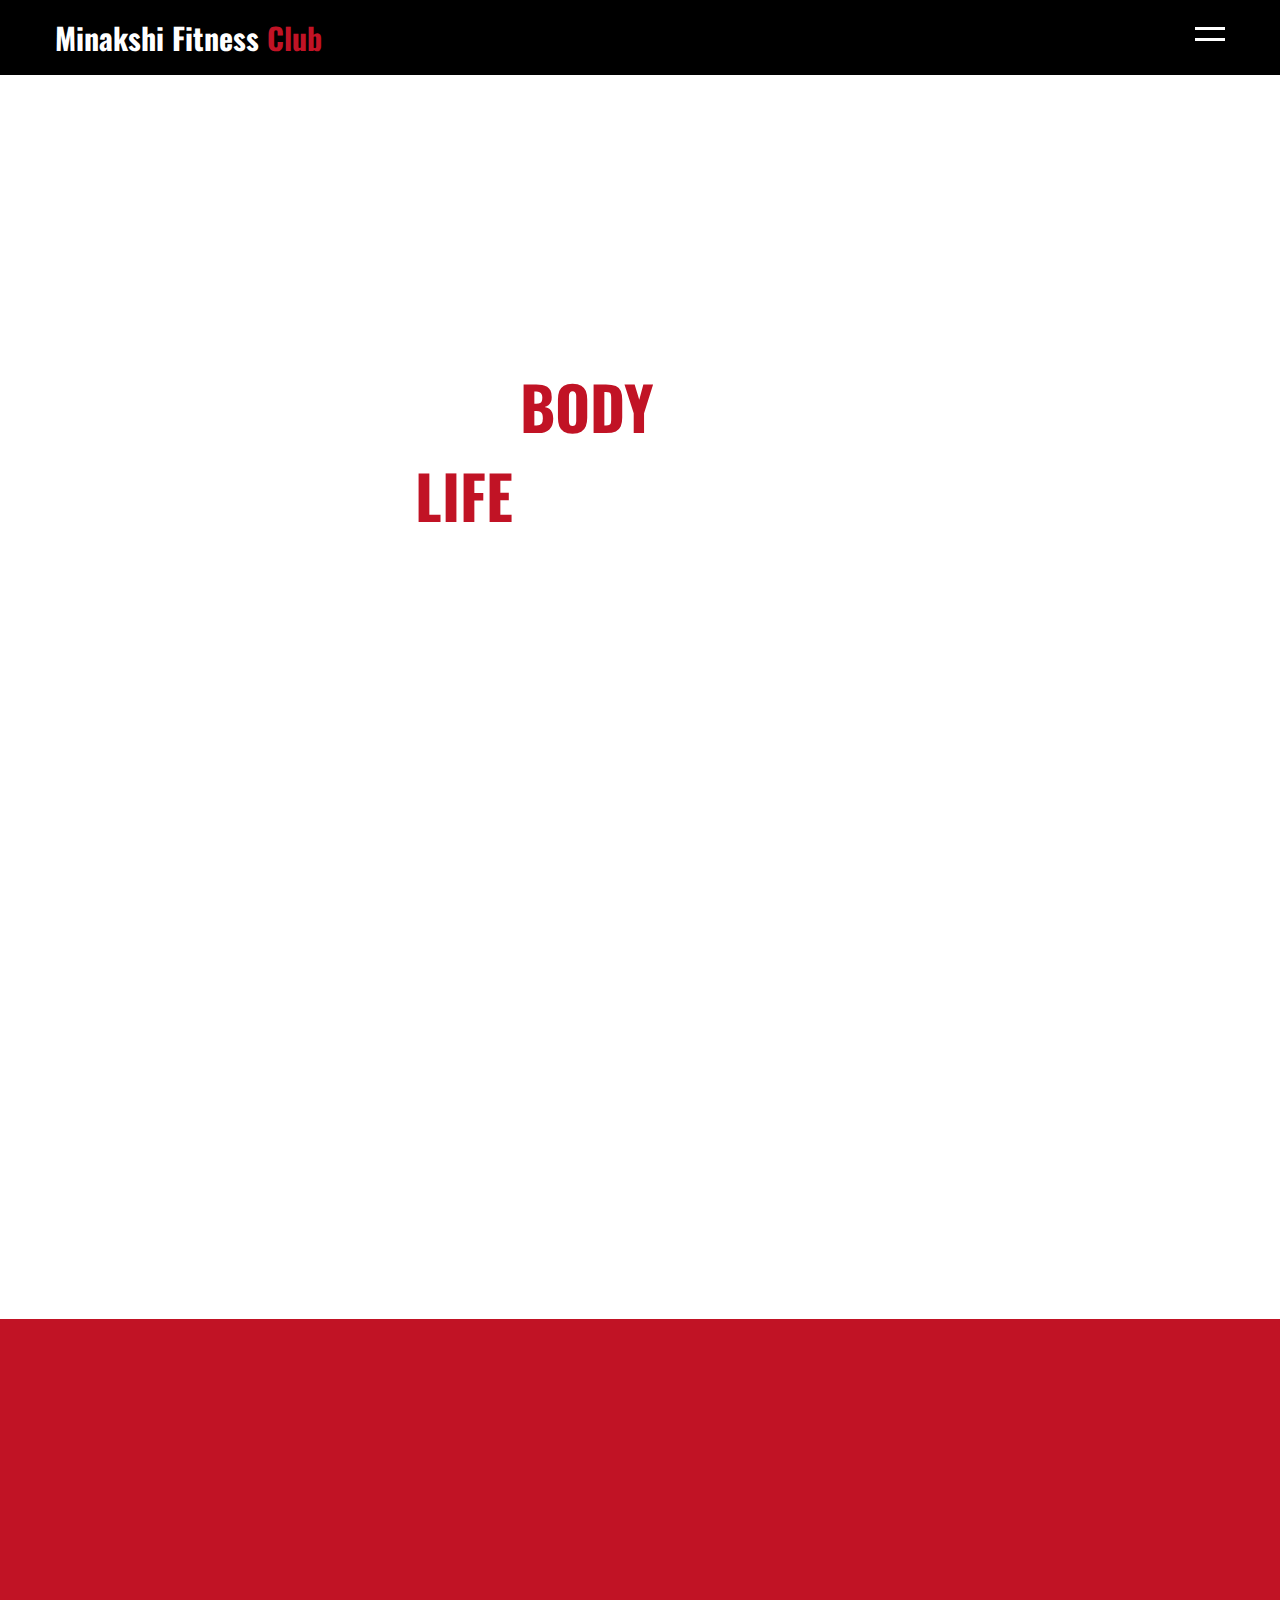
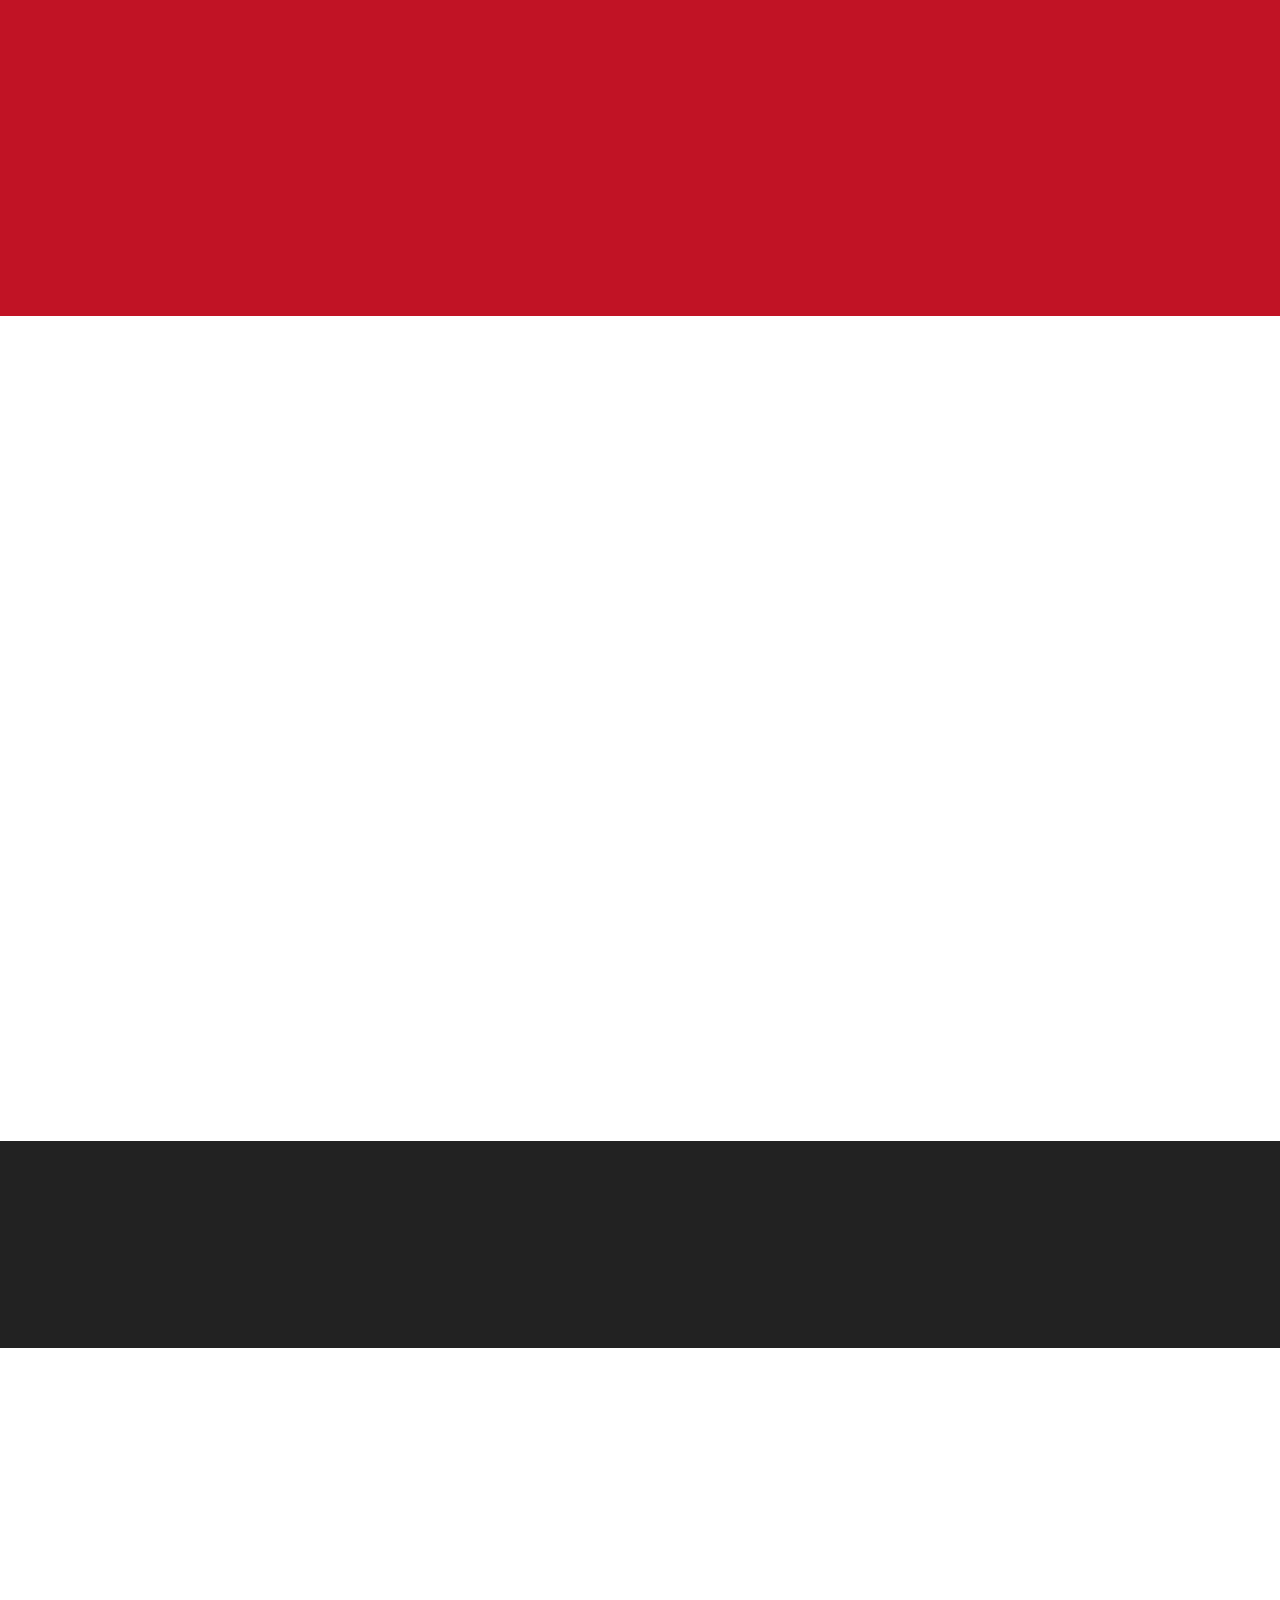
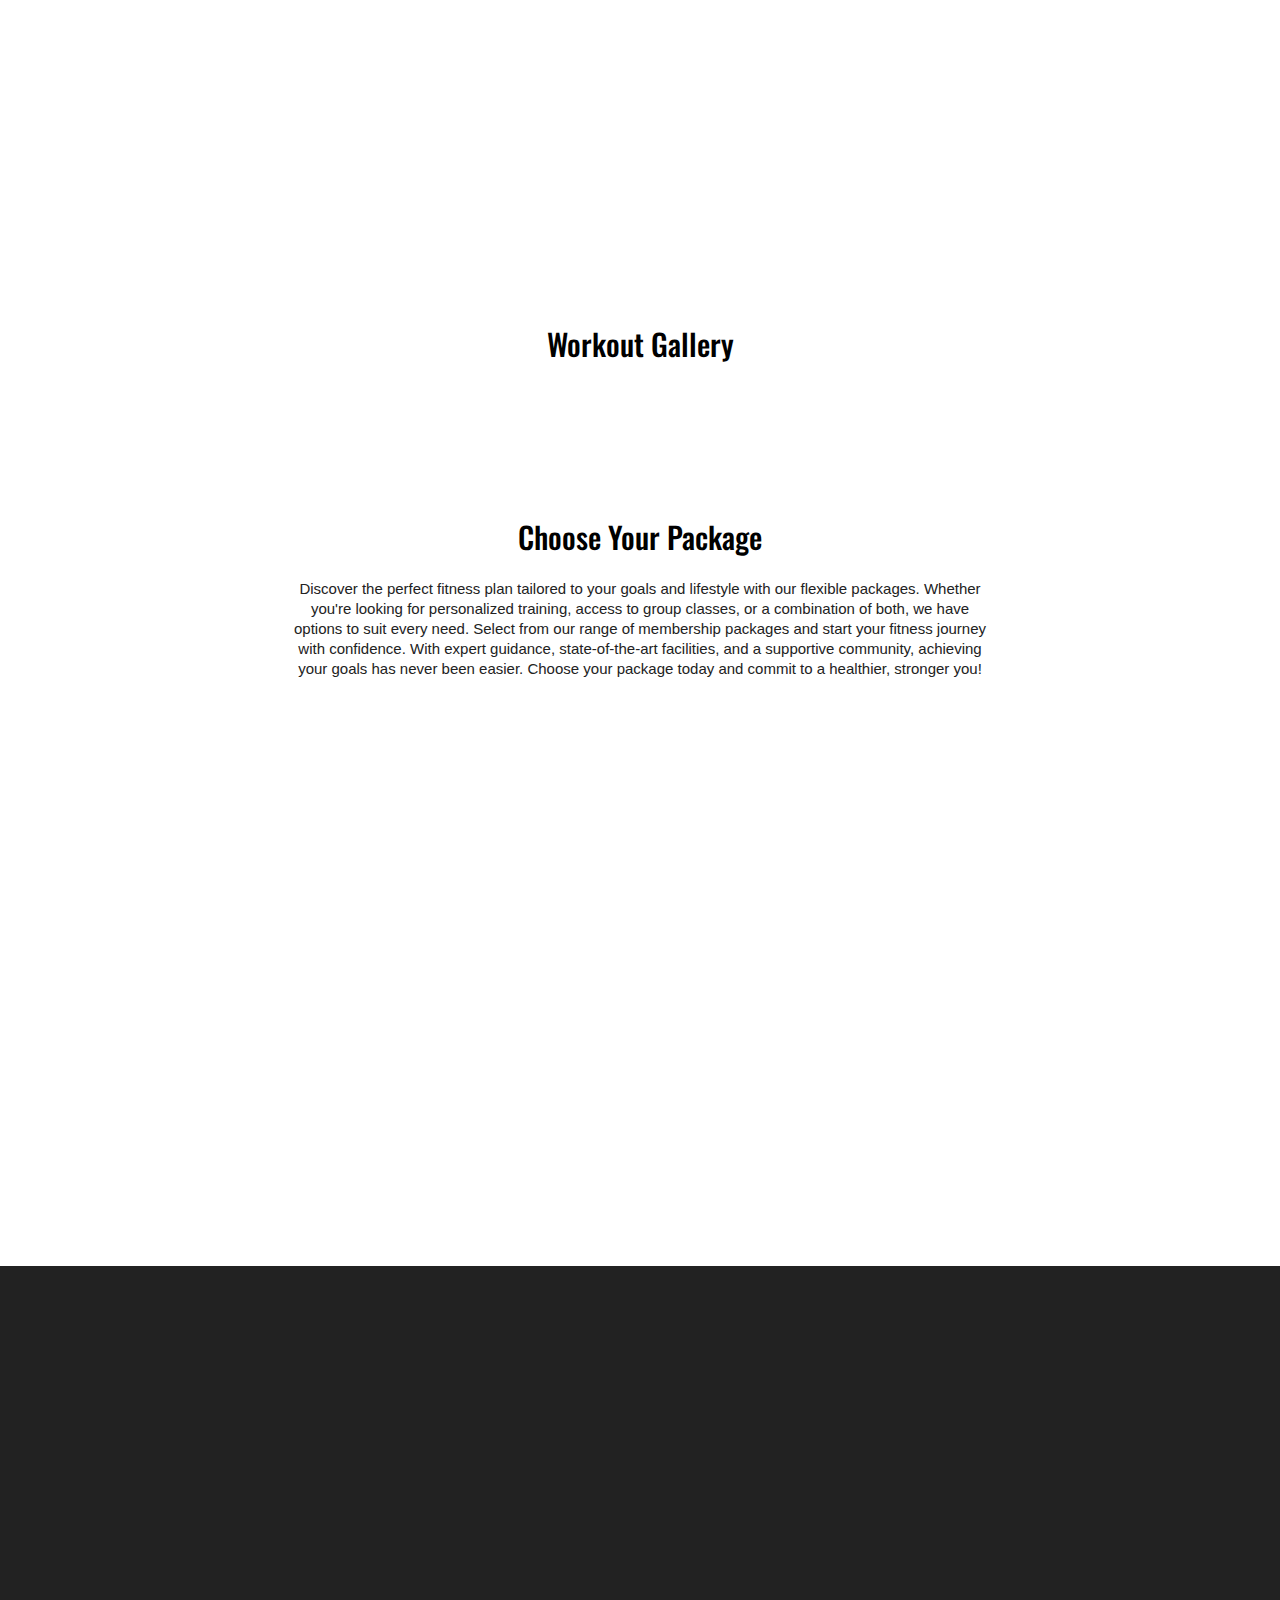
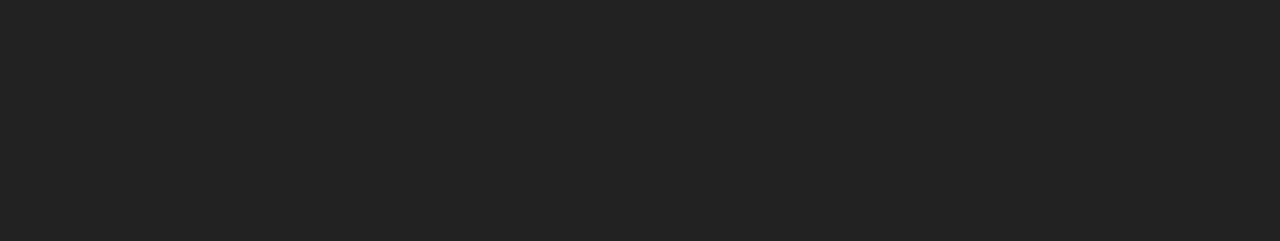
==== commit 1a402467: "Update index.html" ====
--- a/index.html
+++ b/index.html
@@ -4,6 +4,7 @@
 	<title>Minakshi Fitness Club</title>
 	<meta name="viewport" content="width=device-width, initial-scale=1">
 	<link rel="stylesheet" type="text/css" href="css/style.css">
+
   	<style>
     	.wow:first-child {
     	  visibility: hidden;
@@ -147,7 +148,7 @@
 		 	  	<div class="class-items">
 		 	  	 <div class="item wow bounceInUp">
                      <div class="item-img">
-                     	 <img src="images/class1.jpg" alt="classes" />
+                     	 <img src="images/gallery6.jpg" alt="classes" />
                      	 <div class="price">
 							₹500
                      	 </div>
@@ -163,7 +164,7 @@
 						<p>Elevate your heart rate and boost your endurance with our dynamic cardio sessions led by knowledgeable instructors</p>
                      </div>
                      <div class="item-img">
-                     	 <img src="images/class1.jpg" alt="classes" />
+                     	 <img src="images/gallery7.jpg" alt="classes" />
                      	 <div class="price">
 							₹500
                      	 </div>
@@ -184,7 +185,7 @@
  		 	  	 <a href="#contact" class="btn">Start Now</a>
  		 	  </div>
  		 	  <div class="box img wow slideInRight">
- 		 	  	 <img src="images/gallery4.jpg" alt="start today" />
+ 		 	  	 <img src="images/gallery5.jpg" alt="start today" />
  		 	  </div>
 
  		 </div>
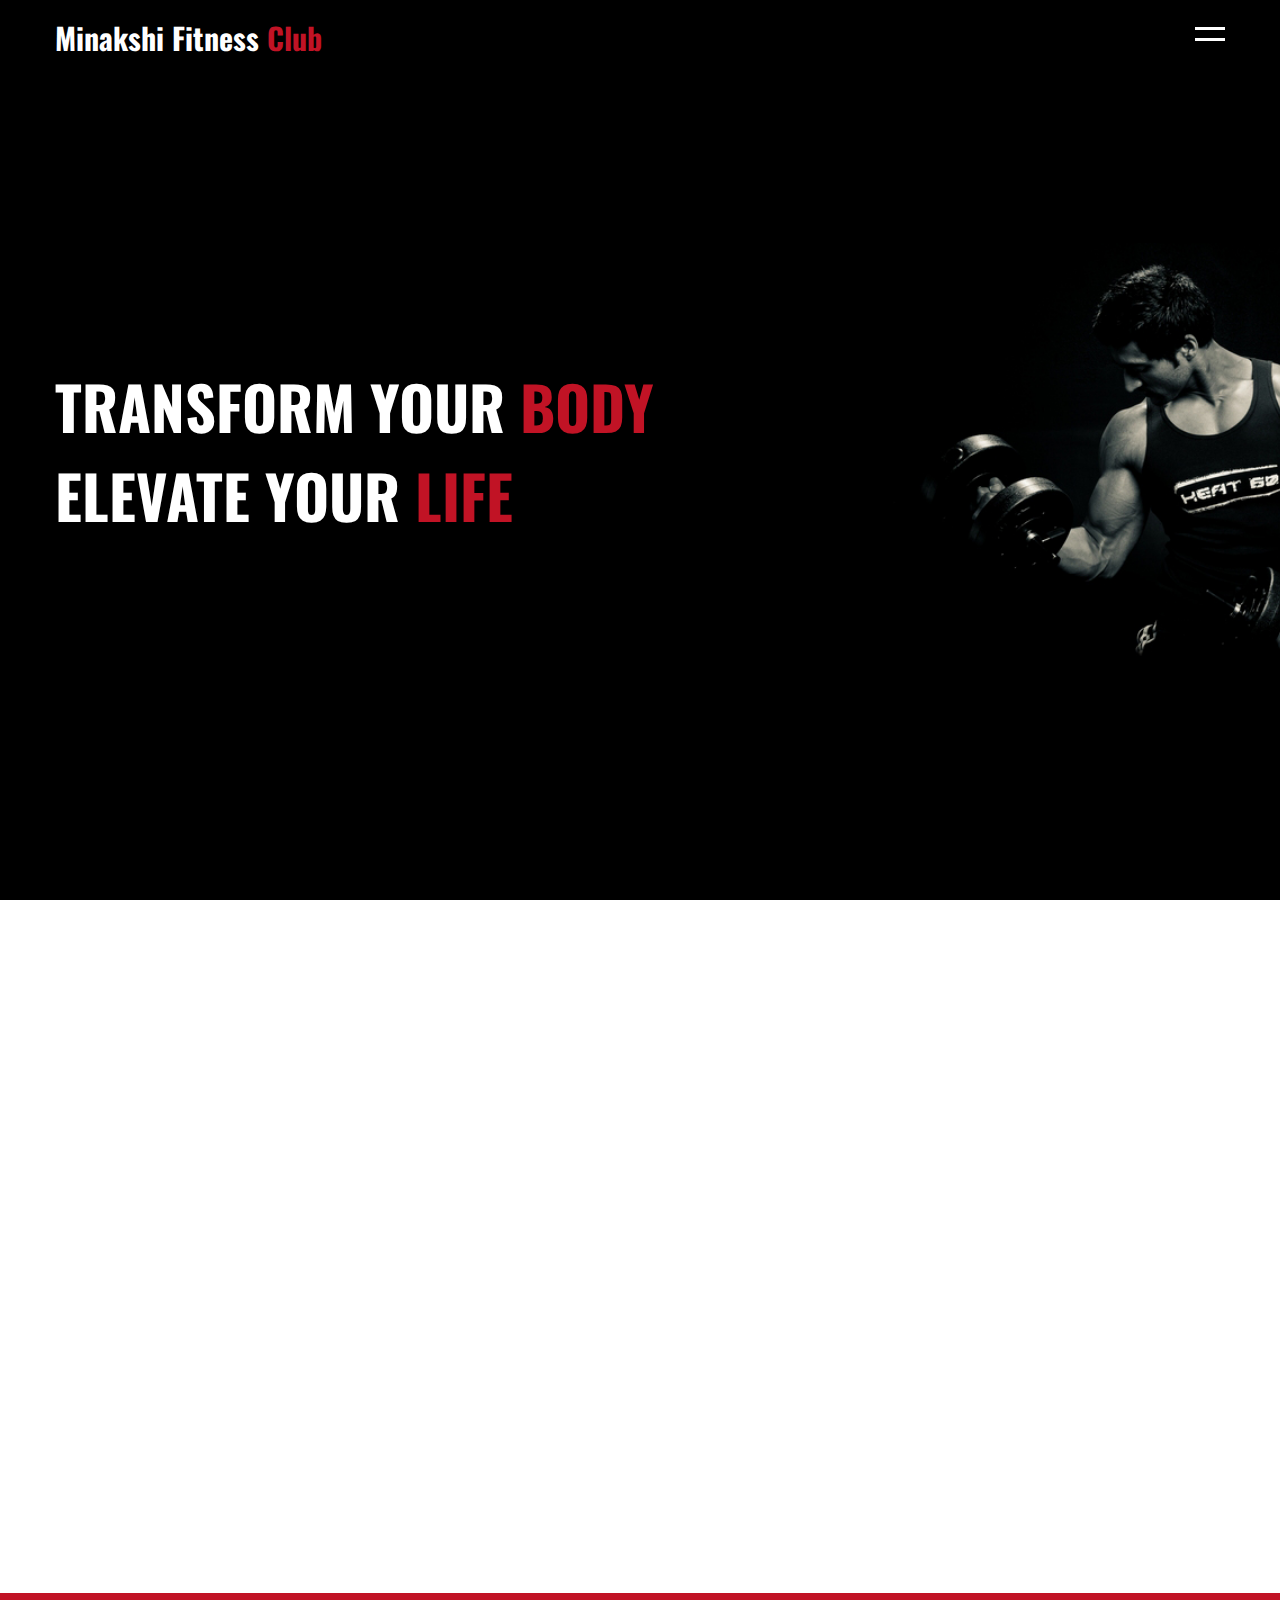
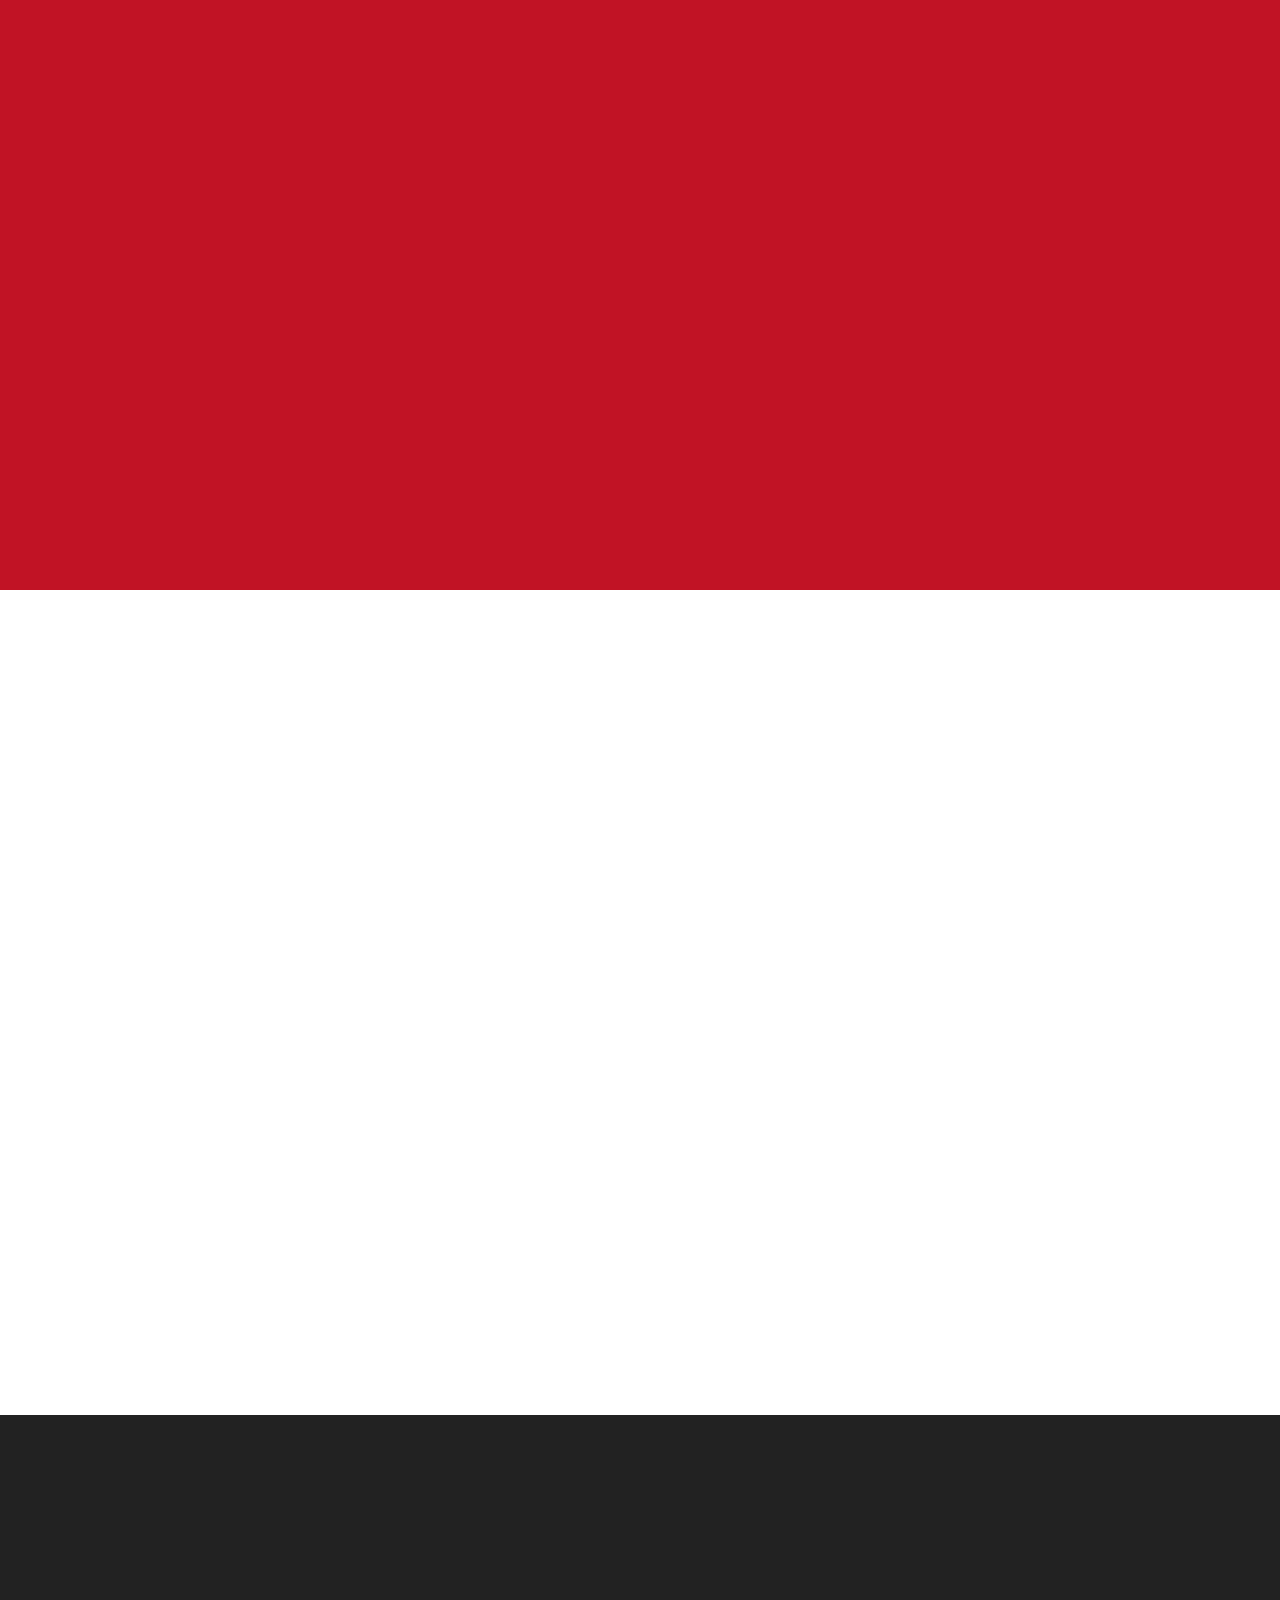
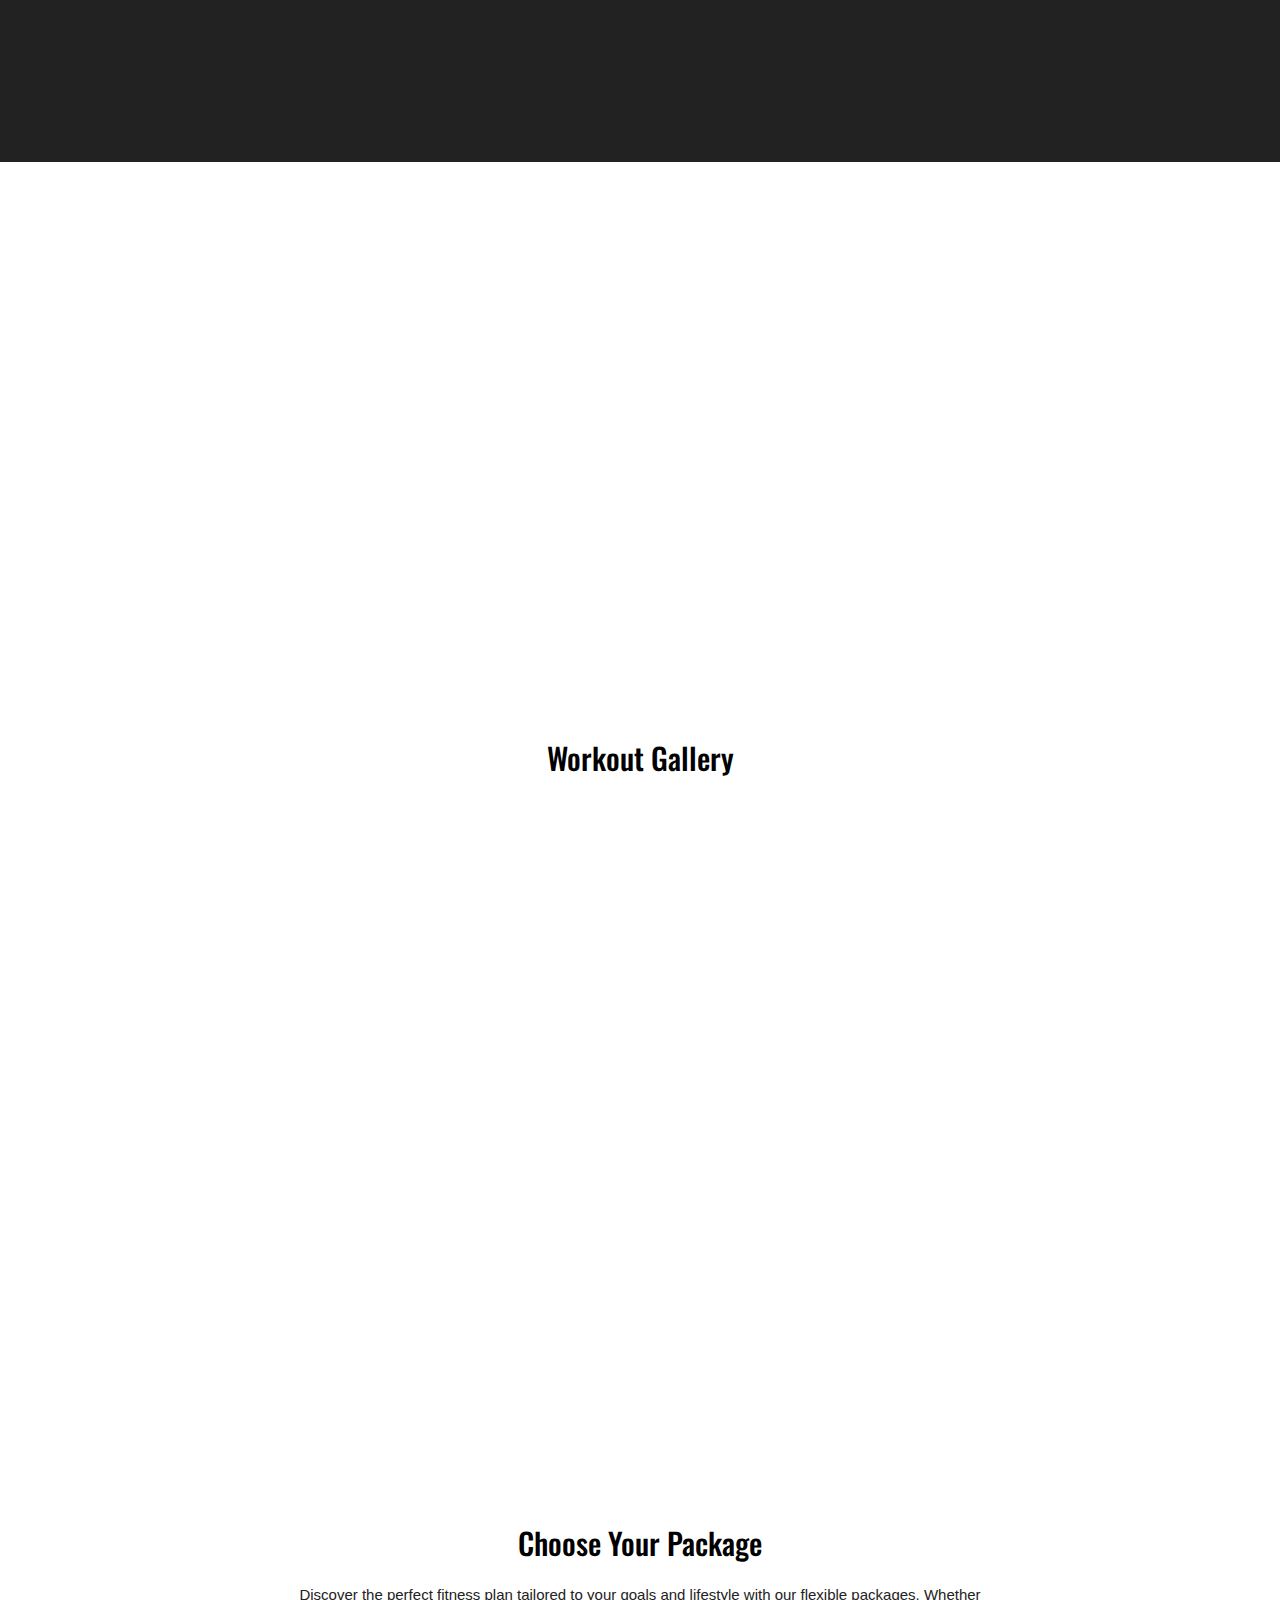
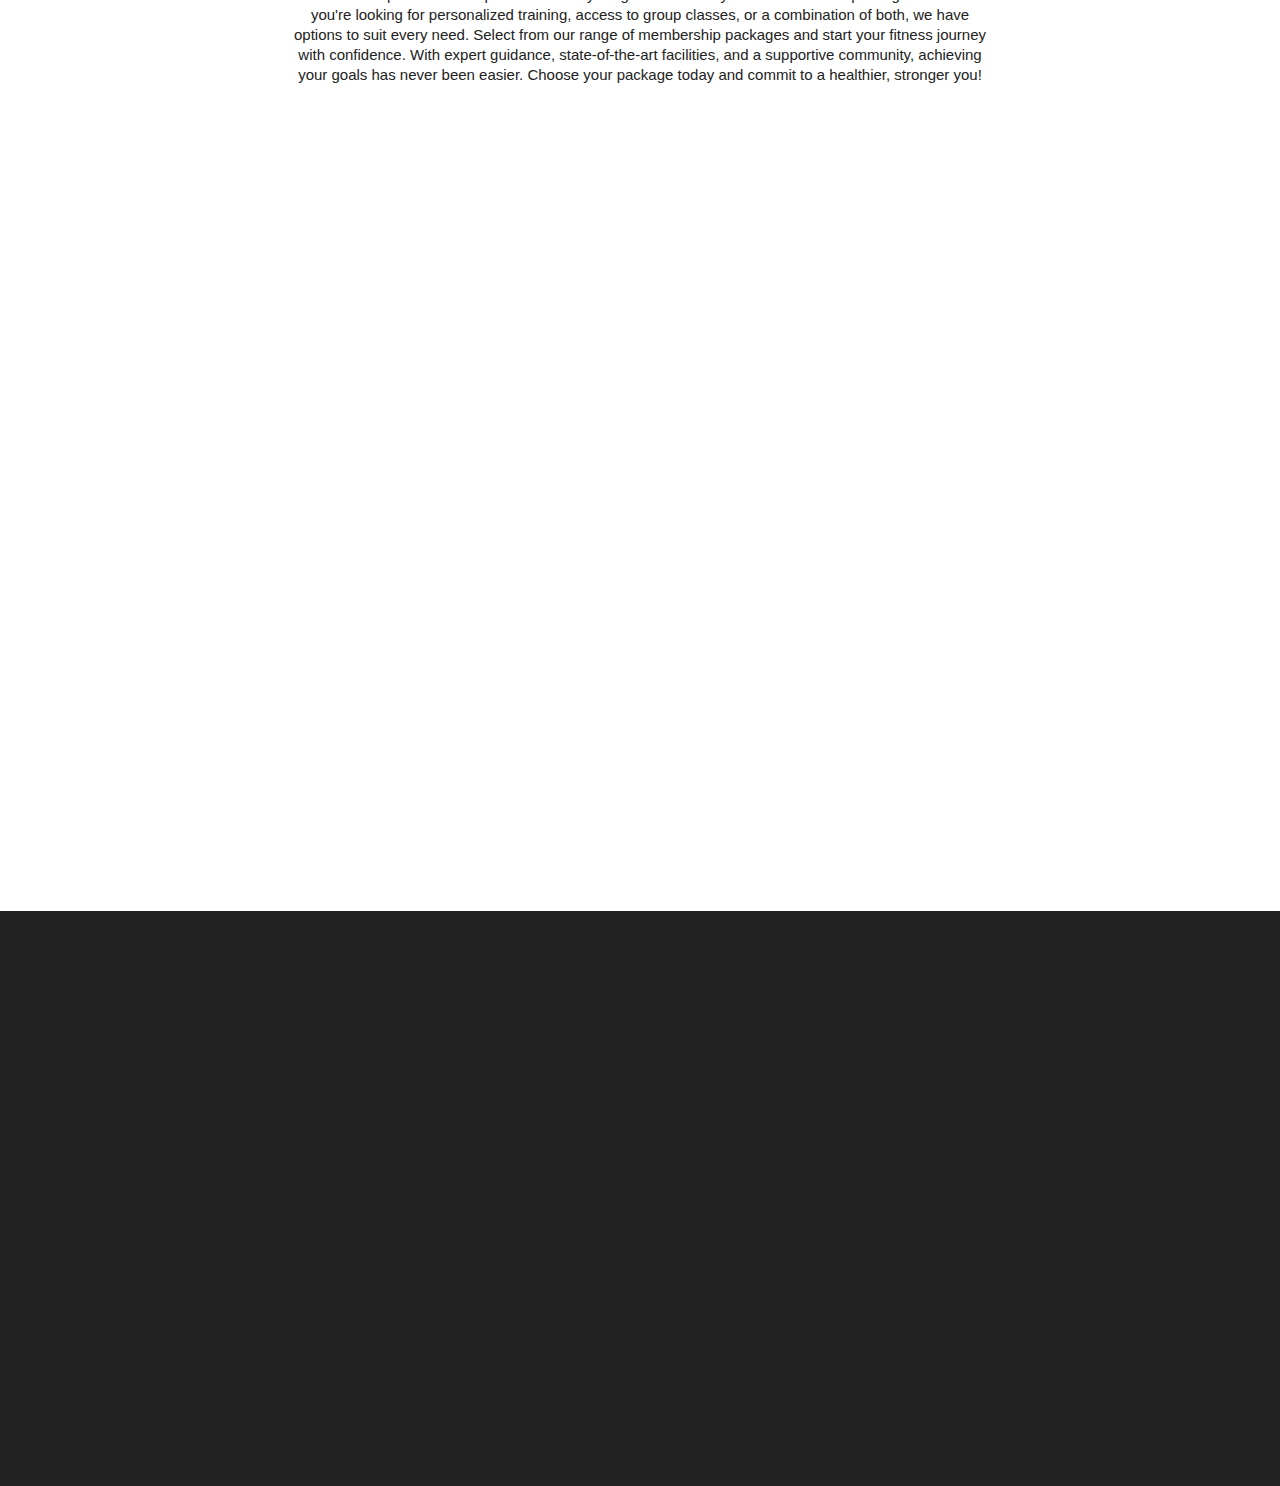
==== commit ee5d3958: "Update index.html" ====
--- a/index.html
+++ b/index.html
@@ -382,7 +382,7 @@
 			   </div>
 
 			   <div class="copy">
-				   PowerBy &copy; Umar Khan
+				   Powered By &copy; Umar Khan
 			   </div>
 		 </div>
 	 </div>
